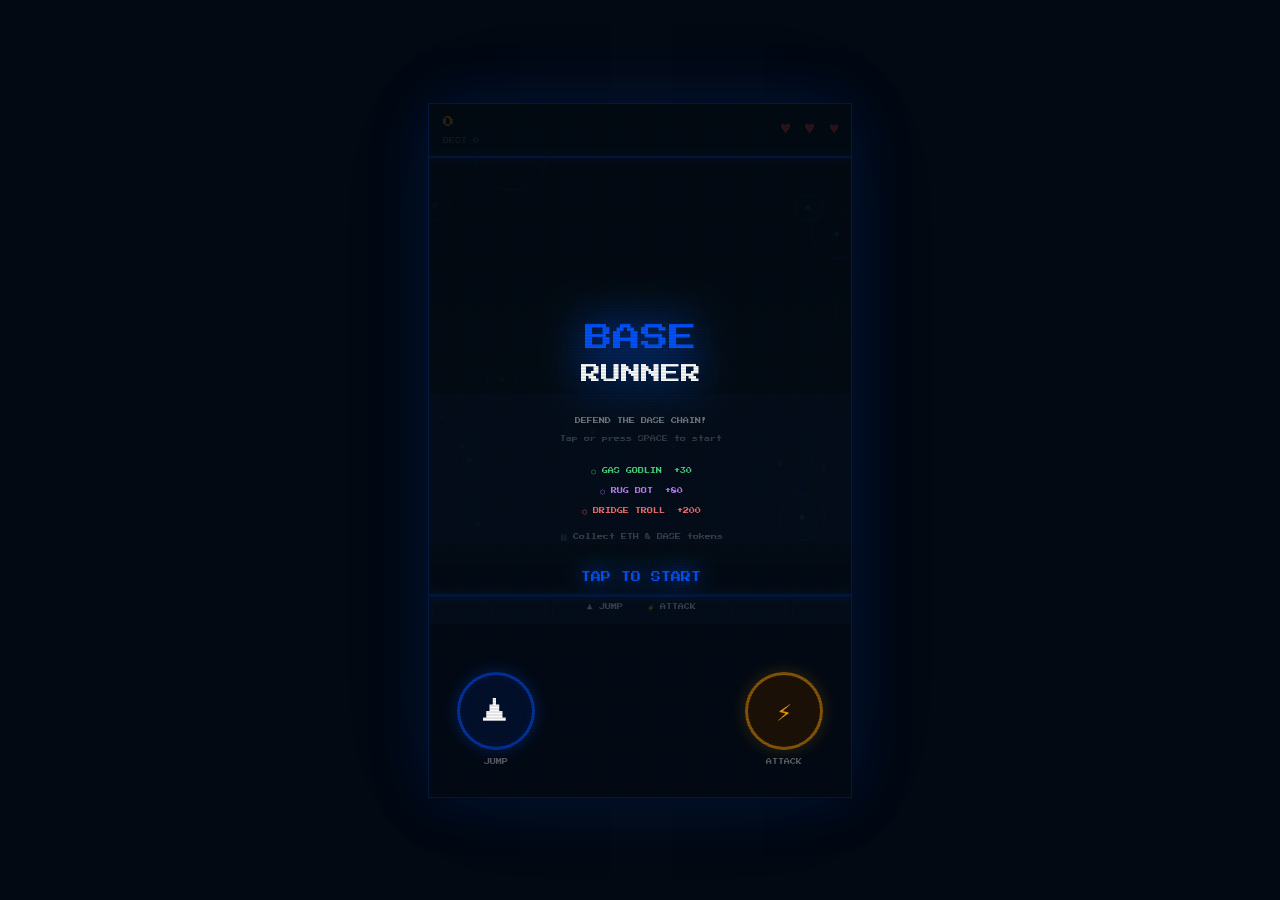
==== index.html @ 06f494fe "Add files via upload" ====
<!DOCTYPE html>
<html lang="en">
<head>
  <meta charset="UTF-8"/>
  <meta name="viewport" content="width=device-width, initial-scale=1.0, maximum-scale=1.0, user-scalable=no"/>
  <title>BASE RUNNER</title>
  <meta name="description" content="Base Chain Defender — A Farcaster Mini App game. Defeat Gas Goblins, Rug Bots and Bridge Trolls!"/>
  <meta name="fc:miniapp" content='{"version":"1","imageUrl":"https://base-runner.netlify.app/preview.png","button":{"title":"🎮 Play BASE RUNNER","action":{"type":"launch_frame","name":"BASE RUNNER","url":"https://base-runner.netlify.app","splashImageUrl":"https://base-runner.netlify.app/icon.png","splashBackgroundColor":"#030B1A"}}}' />
  <link rel="preconnect" href="https://fonts.googleapis.com"/>
  <link href="https://fonts.googleapis.com/css2?family=Press+Start+2P&display=swap" rel="stylesheet"/>
  <style>
    *,*::before,*::after{margin:0;padding:0;box-sizing:border-box}
    html,body{width:100%;height:100%;background:#020912;display:flex;align-items:center;justify-content:center;overflow:hidden;font-family:'Press Start 2P',monospace;user-select:none;-webkit-user-select:none;touch-action:none}
    #app{position:relative;width:424px;height:695px;overflow:hidden;border:1px solid #0052FF33;box-shadow:0 0 60px #0052FF22,0 0 120px #0052FF0A}
    canvas{display:block;width:424px;height:695px}
    #controls{position:absolute;bottom:0;left:0;right:0;height:155px;display:flex;align-items:center;justify-content:space-between;padding:12px 28px 28px;pointer-events:none;z-index:10}
    .ctrl-btn{pointer-events:all;width:78px;height:78px;border-radius:50%;border:3px solid rgba(0,82,255,.55);background:rgba(0,20,60,.6);backdrop-filter:blur(6px);color:#fff;font-family:'Press Start 2P',monospace;font-size:26px;cursor:pointer;display:flex;align-items:center;justify-content:center;transition:background .08s,transform .08s;-webkit-tap-highlight-color:transparent;box-shadow:0 0 16px rgba(0,82,255,.3),inset 0 0 10px rgba(0,82,255,.1);position:relative}
    .ctrl-btn:active,.ctrl-btn.pressed{background:rgba(0,82,255,.45);border-color:rgba(0,82,255,.95);transform:scale(.91);box-shadow:0 0 24px rgba(0,82,255,.65)}
    #btn-attack{border-color:rgba(245,158,11,.5);background:rgba(40,20,0,.7);color:#F59E0B;box-shadow:0 0 16px rgba(245,158,11,.2)}
    #btn-attack:active,#btn-attack.pressed{background:rgba(245,158,11,.3);border-color:rgba(245,158,11,.95);box-shadow:0 0 24px rgba(245,158,11,.55)}
    .lbl{position:absolute;bottom:-18px;left:50%;transform:translateX(-50%);font-size:6px;color:rgba(255,255,255,.35);white-space:nowrap}
    #share-btn{display:none;position:absolute;bottom:172px;left:50%;transform:translateX(-50%);padding:14px 22px;background:linear-gradient(135deg,#0052FF,#0038CC);border:2px solid #60A5FA;border-radius:8px;color:#fff;font-family:'Press Start 2P',monospace;font-size:8px;cursor:pointer;z-index:20;pointer-events:all;box-shadow:0 0 28px rgba(0,82,255,.55);white-space:nowrap}
    #share-btn:active{transform:translateX(-50%) scale(.96)}
    #add-btn{display:none;position:absolute;bottom:240px;left:50%;transform:translateX(-50%);padding:10px 18px;background:rgba(0,82,255,.12);border:1px solid rgba(0,82,255,.4);border-radius:8px;color:rgba(255,255,255,.65);font-family:'Press Start 2P',monospace;font-size:6px;cursor:pointer;z-index:20;pointer-events:all;white-space:nowrap}
    #app::after{content:"";position:absolute;top:0;left:0;width:100%;height:100%;background:linear-gradient(rgba(18,16,16,0) 50%, rgba(0,0,0,0.1) 50%), linear-gradient(90deg, rgba(255,0,0,0.03), rgba(0,255,0,0.01), rgba(0,0,255,0.03));background-size:100% 3px, 3px 100%;pointer-events:none;z-index:30}
  </style>
</head>
<body>
<div id="app">
  <canvas id="canvas" width="424" height="695"></canvas>
  <div id="controls">
    <button class="ctrl-btn" id="btn-jump">▲<span class="lbl">JUMP</span></button>
    <button class="ctrl-btn" id="btn-attack">⚡<span class="lbl">ATTACK</span></button>
  </div>
  <button id="share-btn">🟦 SHARE ON FARCASTER</button>
  <button id="add-btn">➕ ADD MINI APP</button>
</div>

<script>
'use strict';
const W=424,H=695,GY=490,GR=0.55,JV=-13.5,SI=2.8,SM=6.5,SC=0.0004,SPW=130,SPM=55;

/* ── AUDIO ── */
class SFX{constructor(){try{this.c=new(window.AudioContext||window.webkitAudioContext)}catch{this.c=null}}resume(){this.c?.state==='suspended'&&this.c.resume()}_p(f,t,d,v,s=null){if(!this.c)return;const o=this.c.createOscillator(),g=this.c.createGain();o.connect(g);g.connect(this.c.destination);o.type=t;o.frequency.value=f;if(s)o.frequency.exponentialRampToValueAtTime(s,this.c.currentTime+d);g.gain.setValueAtTime(v,this.c.currentTime);g.gain.exponentialRampToValueAtTime(0.001,this.c.currentTime+d);o.start();o.stop(this.c.currentTime+d)}jump(){this._p(180,'square',.15,.18,420)}punch(){this._p(120,'sawtooth',.08,.22,60)}hurt(){this._p(90,'square',.12,.28,45)}coin(){this._p(550,'sine',.1,.18,700)}kill(){this._p(300,'square',.12,.2,180)}start(){[261,330,392,523].forEach((f,i)=>setTimeout(()=>this._p(f,'sine',.18,.18),i*90))}over(){[200,160,120,80].forEach((f,i)=>setTimeout(()=>this._p(f,'square',.15,.25),i*100))}}

/* ── PLAYER ── */
class Player{constructor(){this.x=88;this.y=GY;this.vy=0;this.w=34;this.h=50;this.onGnd=true;this.st='run';this.atk=0;this.hrt=0;this.invincible=0;this.runCycle=0;this.runTick=0}jump(s){if(!this.onGnd)return;this.vy=JV;this.onGnd=false;this.st='jump';s.jump()}attack(s){if(this.atk>0)return;this.atk=22;this.st='attack';s.punch()}hurt(s){if(this.invincible>0)return false;this.st='hurt';this.hrt=16;this.invincible=80;this.vy=-4;s.hurt();return true}hb(){return{x:this.x,y:this.y-this.h,w:this.w,h:this.h}}pb(){if(this.st!=='attack'||this.atk<12)return null;return{x:this.x+this.w,y:this.y-this.h+8,w:48,h:this.h-16}}update(){if(!this.onGnd){this.vy+=GR;this.y+=this.vy;if(this.y>=GY){this.y=GY;this.vy=0;this.onGnd=true;if(this.st!=='attack')this.st='run'}}if(this.atk>0&&--this.atk===0&&this.st!=='hurt')this.st=this.onGnd?'run':'jump';if(this.hrt>0&&--this.hrt===0&&this.st==='hurt')this.st=this.onGnd?'run':'jump';    if (this.invincible > 0) this.invincible--;
    if (++this.runTick % 7 === 0) this.runCycle = (this.runCycle + 1) % 4;
  }
  getDust(n=4) {
    return Array.from({length:n}, ()=>({
      x: this.x + Math.random()*this.w, y: this.y,
      vx: (Math.random()-0.5)*2, vy: -Math.random()*2,
      life: 1, r: 2+Math.random()*3
    }));
  }
draw(ctx){if(this.invincible>0&&Math.floor(this.invincible/4)%2===0)return;const{x,y,w,h,st,runCycle,atk}=this,cx=x+w/2,ty=y-h;ctx.save();ctx.fillStyle='rgba(0,82,255,.22)';ctx.beginPath();ctx.ellipse(cx,y+3,18,5,0,0,Math.PI*2);ctx.fill();ctx.fillStyle='#1E3A8A';if(st==='run'){const s=Math.sin(runCycle*Math.PI/2)*9;ctx.fillRect(cx-13,y-18,11,18+s*.5);ctx.fillRect(cx+2,y-18,11,18-s*.5)}else{ctx.fillRect(cx-13,y-20,26,20)}ctx.fillStyle='#0052FF';ctx.strokeStyle='#003ACC';ctx.lineWidth=2;ctx.beginPath();ctx.roundRect(cx-16,ty+18,32,26,4);ctx.fill();ctx.stroke();ctx.fillStyle='rgba(255,255,255,.85)';ctx.font='8px serif';ctx.textAlign='center';ctx.fillText('Ⓑ',cx,ty+36);ctx.fillStyle='#FBBF24';ctx.strokeStyle='#D97706';ctx.lineWidth=2;ctx.beginPath();ctx.roundRect(cx-11,ty,22,20,4);ctx.fill();ctx.stroke();ctx.fillStyle='#1C1917';ctx.fillRect(cx-7,ty+6,4,4);ctx.fillRect(cx+3,ty+6,4,4);ctx.fillStyle='#1D4ED8';ctx.beginPath();ctx.moveTo(cx-13,ty+2);ctx.lineTo(cx+13,ty+2);ctx.lineTo(cx+13,ty+12);ctx.lineTo(cx-13,ty+12);ctx.closePath();ctx.fill();if(st==='attack'&&atk>10){const ext=(22-atk)*2.5,fx=cx+w*.4+ext;ctx.fillStyle='#FBBF24';ctx.strokeStyle='#D97706';ctx.lineWidth=2;ctx.beginPath();ctx.roundRect(fx,ty+18,18,16,4);ctx.fill();ctx.stroke();ctx.shadowColor='#60A5FA';ctx.shadowBlur=14;ctx.strokeStyle='#93C5FD';ctx.lineWidth=2;ctx.strokeRect(fx-3,ty+15,24,22);ctx.shadowBlur=0}ctx.restore()}}

/* ── ENEMY ── */
class Enemy{constructor(type,spd){this.tp=type;this.x=W+55;this.y=GY;this.w=type==='goblin'?28:type==='bot'?36:54;this.h=type==='goblin'?34:type==='bot'?46:62;this.hp=type==='troll'?4:type==='bot'?2:1;this.mhp=this.hp;this.spd=spd*(type==='goblin'?1.4:type==='troll'?.65:1);this.dead=false;this.tk=0;this.fr=0;this.fl=0;this.scd=type==='bot'?80:9999;this.shot=false}hb(){return{x:this.x,y:this.y-this.h,w:this.w,h:this.h}}hit(){this.hp--;this.fl=10;if(this.hp<=0){this.dead=true;return true}return false}update(ws){this.x-=(this.spd+ws*.3);if(++this.tk%10===0)this.fr=(this.fr+1)%4;if(this.fl>0)this.fl--;if(--this.scd<=0&&this.x<W-30){this.shot=true;this.scd=100}}draw(ctx){const{x,y,w,h,tp,fr,fl}=this,cx=x+w/2,ty=y-h;ctx.save();ctx.filter='none';ctx.fillStyle='rgba(200,0,0,.18)';ctx.beginPath();ctx.ellipse(cx,y+3,w/2,5,0,0,Math.PI*2);ctx.fill();if(fl>0)ctx.filter='brightness(4)';if(tp==='goblin')this._g(ctx,cx,ty,fr);else if(tp==='bot')this._b(ctx,cx,ty,fr);else this._t(ctx,cx,ty,fr);ctx.filter='none';if(this.mhp>1){ctx.fillStyle='#1F2937';ctx.fillRect(x,ty-10,w,5);ctx.fillStyle=this.hp/this.mhp>.5?'#22C55E':'#EF4444';ctx.fillRect(x,ty-10,w*(this.hp/this.mhp),5)}ctx.restore()}_g(ctx,cx,ty,fr){const b=Math.sin(fr*Math.PI/2)*3;ctx.fillStyle='#4ADE80';ctx.strokeStyle='#166534';ctx.lineWidth=2;ctx.beginPath();ctx.roundRect(cx-14,ty+b,28,20,[8,8,4,4]);ctx.fill();ctx.stroke();ctx.beginPath();ctx.roundRect(cx-12,ty+18+b,24,16,5);ctx.fill();ctx.stroke();ctx.fillStyle='#FEF08A';ctx.fillRect(cx-9,ty+4+b,6,7);ctx.fillRect(cx+3,ty+4+b,6,7);ctx.fillStyle='#14532D';ctx.fillRect(cx-7,ty+6+b,3,4);ctx.fillRect(cx+5,ty+6+b,3,4);ctx.fillStyle='#FDE047';ctx.font='5px "Press Start 2P"';ctx.textAlign='center';ctx.fillText('GAS',cx,ty+28+b)}_b(ctx,cx,ty,fr){const b=Math.sin(fr*Math.PI/2)*2;ctx.fillStyle='#C084FC';ctx.strokeStyle='#6B21A8';ctx.lineWidth=2;ctx.fillRect(cx-12,ty+b,24,18);ctx.strokeRect(cx-12,ty+b,24,18);ctx.fillStyle='#A855F7';ctx.strokeStyle='#6B21A8';ctx.fillRect(cx-16,ty+18+b,32,28);ctx.strokeRect(cx-16,ty+18+b,32,28);ctx.fillStyle='#EF4444';ctx.fillRect(cx-9,ty+5+b,18,6);ctx.fillStyle='#A855F7';ctx.fillRect(cx-22,ty+20+b,8,14);ctx.fillRect(cx+14,ty+20+b,8,14);ctx.strokeStyle='#D8B4FE';ctx.lineWidth=1.5;ctx.beginPath();ctx.moveTo(cx-5,ty+b);ctx.lineTo(cx-5,ty-8+b);ctx.moveTo(cx+5,ty+b);ctx.lineTo(cx+5,ty-8+b);ctx.stroke();ctx.fillStyle='#F9A8D4';ctx.font='5px "Press Start 2P"';ctx.textAlign='center';ctx.fillText('RUG',cx,ty+34+b)}_t(ctx,cx,ty,fr){const b=Math.sin(fr*Math.PI/2)*2;ctx.fillStyle='#F87171';ctx.strokeStyle='#991B1B';ctx.lineWidth=3;ctx.beginPath();ctx.roundRect(cx-20,ty+b,40,28,8);ctx.fill();ctx.stroke();ctx.fillStyle='#EF4444';ctx.strokeStyle='#991B1B';ctx.beginPath();ctx.roundRect(cx-24,ty+26+b,48,36,6);ctx.fill();ctx.stroke();ctx.fillStyle='#FEF08A';ctx.fillRect(cx-13,ty+8+b,10,9);ctx.fillRect(cx+3,ty+8+b,10,9);ctx.fillStyle='#1C1917';ctx.fillRect(cx-10,ty+10+b,6,6);ctx.fillRect(cx+5,ty+10+b,6,6);ctx.strokeStyle='#7F1D1D';ctx.lineWidth=3;ctx.beginPath();ctx.moveTo(cx-14,ty+6+b);ctx.lineTo(cx-3,ty+11+b);ctx.moveTo(cx+3,ty+11+b);ctx.lineTo(cx+14,ty+6+b);ctx.stroke();ctx.fillStyle='#EF4444';ctx.fillRect(cx-36,ty+28+b,14,22);ctx.fillRect(cx+22,ty+28+b,14,22);ctx.fillStyle='#FDE047';ctx.font='7px "Press Start 2P"';ctx.textAlign='center';ctx.fillText('BOSS',cx,ty-8)}}

/* ── PROJECTILE ── */
class Proj{constructor(x,y){this.x=x;this.y=y;this.vx=-5;this.vy=-1.5;this.dead=false}update(){this.x+=this.vx;this.vy+=.12;this.y+=this.vy;if(this.x<-20||this.y>H+20)this.dead=true}box(){return{x:this.x-7,y:this.y-7,w:14,h:14}}draw(ctx){ctx.save();ctx.shadowColor='#A855F7';ctx.shadowBlur=18;ctx.fillStyle='#A855F7';ctx.beginPath();ctx.arc(this.x,this.y,8,0,Math.PI*2);ctx.fill();ctx.fillStyle='#D8B4FE';ctx.beginPath();ctx.arc(this.x-2,this.y-2,3.5,0,Math.PI*2);ctx.fill();ctx.strokeStyle='#fff';ctx.lineWidth=1;ctx.stroke();ctx.restore()}}

/* ── TOKEN ── */
class Token{constructor(x,y,t){this.x=x;this.y=y;this.t=t;this.r=13;this.a=0;this.ph=Math.random()*Math.PI*2;this.col=false}update(ws){this.x-=ws;this.a+=.05;this.ph+=.04}box(){const d=this.dy();return{x:this.x-this.r,y:this.y-this.r+d,w:this.r*2,h:this.r*2}}dy(){return Math.sin(this.ph)*6}draw(ctx){const{x,r,t,a}=this,y=this.y+this.dy(),c=t==='eth'?'#F59E0B':'#0052FF',ic=t==='eth'?'#FDE047':'#93C5FD';ctx.save();ctx.translate(x,y);ctx.rotate(a);ctx.shadowColor=c;ctx.shadowBlur=14;ctx.fillStyle=c;ctx.beginPath();ctx.arc(0,0,r,0,Math.PI*2);ctx.fill();ctx.fillStyle=ic;ctx.beginPath();ctx.arc(0,0,r*.58,0,Math.PI*2);ctx.fill();ctx.fillStyle='#fff';ctx.font=`${r*.85}px serif`;ctx.textAlign='center';ctx.textBaseline='middle';ctx.fillText(t==='eth'?'Ξ':'Ⓑ',0,1);ctx.restore()}}

/* ── BURST PARTICLES ── */
class Burst{constructor(x,y,c,n=8){this.pts=Array.from({length:n},()=>({x,y,vx:(Math.random()-.5)*9,vy:Math.random()*-7-1,r:2+Math.random()*4,life:1,c}))}update(){this.pts.forEach(p=>{p.x+=p.vx;p.y+=p.vy;p.vy+=.3;p.life-=.045});this.pts=this.pts.filter(p=>p.life>0)}done(){return this.pts.length===0}draw(ctx){this.pts.forEach(p=>{ctx.save();ctx.globalAlpha=p.life;ctx.shadowColor=p.c;ctx.shadowBlur=8;ctx.fillStyle=p.c;ctx.beginPath();ctx.arc(p.x,p.y,p.r*p.life,0,Math.PI*2);ctx.fill();ctx.restore()})}}

/* ── SCORE POP ── */
class Pop{constructor(x,y,txt,c='#F59E0B'){this.x=x;this.y=y;this.txt=txt;this.c=c;this.life=1.2}update(){this.y-=1.2;this.life-=.025}done(){return this.life<=0}draw(ctx){ctx.save();ctx.globalAlpha=Math.min(this.life,1);ctx.fillStyle=this.c;ctx.font='9px "Press Start 2P"';ctx.textAlign='center';ctx.shadowColor=this.c;ctx.shadowBlur=10;ctx.fillText(this.txt,this.x,this.y);ctx.restore()}}

/* ── BG NODE ── */
class BgNode{constructor(init=false){this.reset(init)}reset(init=false){this.x=init?Math.random()*W:W+10;this.y=40+Math.random()*(GY-100);this.r=12+Math.random()*24;this.al=.04+Math.random()*.08;this.sp=.25+Math.random()*.9;this.ph=Math.random()*Math.PI*2}update(){this.x-=this.sp;this.ph+=.018;if(this.x<-40)this.reset()}draw(ctx){const a=this.al*(.65+.35*Math.sin(this.ph));ctx.save();ctx.strokeStyle=`rgba(0,82,255,${a*4})`;ctx.lineWidth=1;ctx.beginPath();ctx.arc(this.x,this.y,this.r,0,Math.PI*2);ctx.stroke();ctx.fillStyle=`rgba(96,165,250,${a*3})`;ctx.beginPath();ctx.arc(this.x,this.y,2.5,0,Math.PI*2);ctx.fill();ctx.restore()}}

/* ── MAIN GAME ── */
class Game{
  constructor(){
    this.cv=document.getElementById('canvas');
    this.cx=this.cv.getContext('2d');
    this.sfx=new SFX();
    this.st='menu';
    this.score=0;this.hi=+(localStorage.getItem('br_hi_score')||0);
    this.lv=3;this.co=0;this.ct=0;this.kl=0;this.fr=0;
    this.ws=SI;this.sp=0;this.spi=SPW;this.tcd=0;this.go=0;
    this.pl=null;this.en=[];this.pr=[];this.tk=[];this.bu=[];this.po=[];
    this.bg=Array.from({length:20},(_,i)=>new BgNode(i<16));
    this.px=[{c:'#040D20',y:100,h:100,s:.1,n:4},{c:'#061426',y:150,h:120,s:.2,n:3},{c:'#0A1A40',y:200,h:150,s:.3,n:2}];
    this.sdk=null;
    this._initSDK();
    this._bind();
    this._run();
  }

  async _initSDK(){
    try{const m=await import('https://esm.sh/@farcaster/miniapp-sdk@latest');this.sdk=m.sdk;await this.sdk.actions.ready()}catch{}
    document.getElementById('share-btn').onclick=()=>this._share();
    document.getElementById('add-btn').onclick=()=>this.sdk?.actions?.addMiniApp?.().catch(()=>{});
  }

  async _share(){
    const t=`🎮 BASE RUNNER — ${this.score} puan!\n⛓️ ${this.kl} düşman yendim!\nFarcaster'da oyna 👇`;
    if(this.sdk){try{await this.sdk.actions.composeCast({text:t});return}catch{}}
    window.open(`https://warpcast.com/~/compose?text=${encodeURIComponent(t)}`,'_blank');
  }

  _begin(){
    this.st='playing';this.score=0;this.lv=3;this.co=0;this.ct=0;this.kl=0;this.fr=0;
    this.ws=SI;this.sp=0;this.spi=SPW;this.tcd=0;this.go=0;
    this.en=[];this.pr=[];this.tk=[];this.bu=[];this.po=[];
    this.pl=new Player();
    document.getElementById('share-btn').style.display='none';
    document.getElementById('add-btn').style.display='none';
    this.sfx.resume();this.sfx.start();
  }

  _end(){
    this.st='gameover';
    if(this.score>this.hi){this.hi=this.score;localStorage.setItem('br_hi_score',this.hi)}
    this.sfx.over();
    setTimeout(()=>{document.getElementById('share-btn').style.display='block';document.getElementById('add-btn').style.display='block'},1100);
  }

  _bind(){
    document.addEventListener('keydown',e=>{
      if(['Space','ArrowUp','KeyW'].includes(e.code)){e.preventDefault();this._jump()}
      if(['KeyZ','KeyA','KeyX','ArrowRight'].includes(e.code)){e.preventDefault();this._atk()}
      if(e.code==='Enter')this._start();
    });
    const j=document.getElementById('btn-jump'),a=document.getElementById('btn-attack');
    const btn=(el,fn)=>{el.addEventListener('touchstart',e=>{e.preventDefault();fn();el.classList.add('pressed')},{passive:false});el.addEventListener('touchend',()=>el.classList.remove('pressed'),{passive:true});el.addEventListener('mousedown',fn)};
    btn(j,()=>this._jump());btn(a,()=>this._atk());
    this.cv.addEventListener('click',()=>this._start());
    this.cv.addEventListener('touchstart',e=>{e.preventDefault();this._start()},{passive:false});
  }
  _jump(){if(this.st==='playing')this.pl?.jump(this.sfx);else this._begin()}
  _atk(){if(this.st==='playing')this.pl?.attack(this.sfx)}
  _start(){if(this.st!=='playing')this._begin()}

  _ov(a,b){return a.x<b.x+b.w&&a.x+a.w>b.x&&a.y<b.y+b.h&&a.y+a.h>b.y}

  _update(){
    if(this.st!=='playing')return;
    ++this.fr;this.go=(this.go+this.ws)%60;
    this.ws=Math.min(SM,SI+this.fr*SC);
    this.spi=Math.max(SPM,SPW-this.fr*.035);
    if (this.fr % 60 === 0) this.score += 3;
    if (this.ct > 0 && --this.ct === 0) this.co = 0;
    
    const wasOnGnd = this.pl.onGnd;
    this.pl.update();
    if (wasOnGnd && !this.pl.onGnd) this._spD(8); // Jump dust
    if (!wasOnGnd && this.pl.onGnd) this._spD(12); // Land dust
    
    if (++this.sp >= this.spi) { this.sp = 0; this._spE(); }
    if(++this.tcd>=95){this.tcd=0;if(Math.random()<.75)this._spT()}
    this.bg.forEach(n=>n.update());
    this.en.forEach(e=>{e.update(this.ws);if(e.shot){this.pr.push(new Proj(e.x,e.y-e.h/2));e.shot=false}});
    this.en=this.en.filter(e=>!e.dead&&e.x>-80);
    this.pr.forEach(p=>p.update());this.pr=this.pr.filter(p=>!p.dead);
    this.tk.forEach(t=>t.update(this.ws));this.tk=this.tk.filter(t=>!t.col&&t.x>-30);
    this.bu.forEach(b=>b.update());this.bu=this.bu.filter(b=>!b.done());
    this.po.forEach(p=>p.update());this.po=this.po.filter(p=>!p.done());
    this._col();
  }

  _spE(){const r=Math.random(),t=this.kl>20&&r<.12?'troll':this.kl>6&&r<.38?'bot':'goblin';this.en.push(new Enemy(t,this.ws*.38+1.6))}
  _spT(){const t=Math.random()<.55?'eth':'base',y=Math.random()<.45?GY-13:GY-80-Math.random()*90;this.tk.push(new Token(W+18,y,t))}
  _spD(n){const d = this.pl.getDust(n); d.forEach(p=>this.bu.push({pts:[p],update(){p.x+=p.vx;p.y+=p.vy;p.vy+=0.1;p.life-=0.03},done(){return p.life<=0},draw(ctx){ctx.save();ctx.globalAlpha=p.life;ctx.fillStyle='rgba(255,255,255,0.4)';ctx.beginPath();ctx.arc(p.x,p.y,p.r*p.life,0,Math.PI*2);ctx.fill();ctx.restore()}}))}

  _col(){
    const{pl:p,en:e,pr:r,tk:k}=this,ph=p.hb(),pa=p.pb();
    for(const en of e){
      if(en.dead)continue;
      const eh=en.hb();
      if(pa&&this._ov(pa,eh)){
        const d=en.hit();
        this.bu.push(new Burst(en.x+en.w/2,en.y-en.h/2,d?'#F59E0B':'#60A5FA',d?14:6));
        if(d){const pts=en.tp==='troll'?200:en.tp==='bot'?80:30;this.sc+=pts;this.kl++;this.co++;this.ct=130;this.sfx.kill();this.po.push(new Pop(en.x+en.w/2,en.y-en.h,`+${pts}`,'#F59E0B'))}
        else this.sfx.punch();
      }
      if(!en.dead&&this._ov(ph,eh)&&p.hurt(this.sfx)&&--this.lv<=0)this._end();
    }
    for(const pj of r){if(pj.dead)continue;if(this._ov(ph,pj.box())){pj.dead=true;this.bu.push(new Burst(pj.x,pj.y,'#A855F7',6));if(p.hurt(this.sfx)&&--this.lv<=0)this._end()}}
    for(const t of k){if(t.col)continue;if(this._ov(ph,t.box())){t.col=true;const pts=t.t==='eth'?20:10;this.sc+=pts;this.sfx.coin();this.bu.push(new Burst(t.x,t.y,t.t==='eth'?'#F59E0B':'#60A5FA',8));this.po.push(new Pop(t.x,t.y,`+${pts}`,t.t==='eth'?'#FBBF24':'#60A5FA'))}}
  }

  _draw(){
    const ctx=this.cx;
    const bg=ctx.createLinearGradient(0,0,0,GY);bg.addColorStop(0,'#020912');bg.addColorStop(1,'#061426');
    ctx.fillStyle=bg;ctx.fillRect(0,0,W,H);
    
    // Parallax layers
    this.px.forEach(l => {
      const off = (this.fr * l.s) % (W / l.n);
      ctx.fillStyle = l.c;
      for(let i=0; i<=l.n; i++) {
        const x = i * (W/l.n) - off;
        ctx.fillRect(x, GY - l.y, (W/l.n) + 1, l.h);
        // Add some "windows" or details
        ctx.fillStyle = 'rgba(255,255,255,0.05)';
        ctx.fillRect(x + 10, GY - l.y + 20, 5, 5);
        ctx.fillRect(x + 30, GY - l.y + 50, 5, 5);
        ctx.fillStyle = l.c;
      }
    });

    ctx.fillStyle='#040D20';ctx.fillRect(0,GY,W,H-GY);

    // BG connections
    ctx.save();
    const ns=this.bg;
    for(let i=0;i<ns.length-1;i++)for(let j=i+1;j<ns.length;j++){const d=Math.hypot(ns[i].x-ns[j].x,ns[i].y-ns[j].y);if(d<110){ctx.strokeStyle=`rgba(0,82,255,${(1-d/110)*.07})`;ctx.lineWidth=1;ctx.beginPath();ctx.moveTo(ns[i].x,ns[i].y);ctx.lineTo(ns[j].x,ns[j].y);ctx.stroke()}}
    ctx.restore();
    ns.forEach(n=>n.draw(ctx));

    // Ground tiles
    ctx.save();
    const tw=60,rows=Math.ceil(W/tw)+2;
    for(let i=0;i<rows;i++){const tx=i*tw-this.go;ctx.fillStyle='#0A1A40';ctx.fillRect(tx,GY,tw,30);ctx.shadowColor='#0052FF';ctx.shadowBlur=8;ctx.fillStyle='#0052FF';ctx.fillRect(tx,GY,tw,3);ctx.shadowBlur=0;ctx.strokeStyle='rgba(0,82,255,.3)';ctx.lineWidth=1;ctx.strokeRect(tx+4,GY+6,tw-8,18)}
    ctx.restore();

    this.tk.forEach(t=>t.draw(ctx));
    this.en.forEach(e=>e.draw(ctx));
    this.pr.forEach(p=>p.draw(ctx));
    this.pl?.draw(ctx);
    this.bu.forEach(b=>b.draw(ctx));
    this.po.forEach(p=>p.draw(ctx));
    this._hud(ctx);
    if(this.st==='menu')this._menu(ctx);
    if(this.st==='gameover')this._gover(ctx);
  }

  _hud(ctx){
    ctx.fillStyle='rgba(3,11,26,.88)';ctx.fillRect(0,0,W,54);
    ctx.shadowColor='#0052FF';ctx.shadowBlur=8;ctx.fillStyle='#0052FF';ctx.fillRect(0,52,W,2);ctx.shadowBlur=0;
    ctx.fillStyle='#F59E0B';ctx.font='11px "Press Start 2P"';ctx.textAlign='left';
    const sS = 1 + Math.sin(this.fr*0.1)*0.05;
    ctx.save(); ctx.translate(14,24); ctx.scale(sS,sS); ctx.fillText(`${this.score}`,0,0); ctx.restore();
    ctx.fillStyle='rgba(255,255,255,.32)';ctx.font='6px "Press Start 2P"';ctx.fillText(`BEST ${this.hi}`,14,40);
    ctx.textAlign='right';
    for(let i=0;i<3;i++){
      const hS = i<this.lv ? 1 + Math.sin(this.fr*0.05 + i)*0.1 : 1;
      ctx.save(); ctx.translate(W-14-i*24,30); ctx.scale(hS,hS);
      ctx.fillStyle=i<this.lv?'#EF4444':'rgba(255,255,255,.15)';ctx.font='17px serif';ctx.fillText('♥',0,0);
      ctx.restore();
    }
    if(this.co>=2){ctx.fillStyle='#FBBF24';ctx.font='8px "Press Start 2P"';ctx.textAlign='center';ctx.shadowColor='#F59E0B';ctx.shadowBlur=12;ctx.fillText(`x${this.co} COMBO!`,W/2,43);ctx.shadowBlur=0}
  }

  _menu(ctx){
    ctx.fillStyle='rgba(2,9,18,.82)';ctx.fillRect(0,0,W,H);
    const cy=H/2;
    ctx.save();ctx.shadowColor='#0052FF';ctx.shadowBlur=40;
    ctx.fillStyle='#0052FF';ctx.font='28px "Press Start 2P"';ctx.textAlign='center';ctx.fillText('BASE',W/2,cy-100);
    ctx.fillStyle='#FFFFFF';ctx.font='20px "Press Start 2P"';ctx.fillText('RUNNER',W/2,cy-68);
    ctx.shadowBlur=0;ctx.restore();
    ctx.fillStyle='rgba(255,255,255,.45)';ctx.font='6px "Press Start 2P"';ctx.textAlign='center';
    ctx.fillText('DEFEND THE BASE CHAIN!',W/2,cy-28);
    ctx.fillStyle='rgba(255,255,255,.2)';ctx.fillText('Tap or press SPACE to start',W/2,cy-10);
    ctx.fillStyle='#4ADE80';ctx.fillText('⬡ GAS GOBLIN  +30',W/2,cy+22);
    ctx.fillStyle='#C084FC';ctx.fillText('⬡ RUG BOT  +80',W/2,cy+42);
    ctx.fillStyle='#F87171';ctx.fillText('⬡ BRIDGE TROLL  +200',W/2,cy+62);
    ctx.fillStyle='rgba(255,255,255,.22)';ctx.fillText('⛓️ Collect ETH & BASE tokens',W/2,cy+88);
    if(Math.floor(Date.now()/540)%2===0){ctx.fillStyle='#0052FF';ctx.font='10px "Press Start 2P"';ctx.shadowColor='#0052FF';ctx.shadowBlur=18;ctx.fillText('TAP TO START',W/2,cy+130);ctx.shadowBlur=0}
    ctx.fillStyle='rgba(255,255,255,.22)';ctx.font='6px "Press Start 2P"';ctx.fillText('▲ JUMP    ⚡ ATTACK',W/2,cy+158);
  }

  _gover(ctx){
    ctx.fillStyle='rgba(2,9,18,.86)';ctx.fillRect(0,0,W,H);
    const cy=H/2;
    ctx.shadowColor='#EF4444';ctx.shadowBlur=30;ctx.fillStyle='#EF4444';ctx.font='18px "Press Start 2P"';ctx.textAlign='center';ctx.fillText('GAME OVER',W/2,cy-120);ctx.shadowBlur=0;
    ctx.fillStyle='#F59E0B';ctx.font='12px "Press Start 2P"';ctx.fillText(`SCORE: ${this.sc}`,W/2,cy-80);
    ctx.fillStyle='rgba(255,255,255,.45)';ctx.font='8px "Press Start 2P"';ctx.fillText(`BEST: ${this.hi}`,W/2,cy-55);
    ctx.fillStyle='#60A5FA';ctx.font='7px "Press Start 2P"';ctx.fillText(`${this.kl} ENEMIES DEFEATED`,W/2,cy-30);
    if(Math.floor(Date.now()/580)%2===0){ctx.fillStyle='#fff';ctx.font='9px "Press Start 2P"';ctx.shadowColor='#fff';ctx.shadowBlur=10;ctx.fillText('TAP TO RETRY',W/2,cy+20);ctx.shadowBlur=0}
  }

  _run(){this._update();this._draw();requestAnimationFrame(()=>this._run())}
}

window.addEventListener('DOMContentLoaded',()=>new Game());
</script>
</body>
</html>
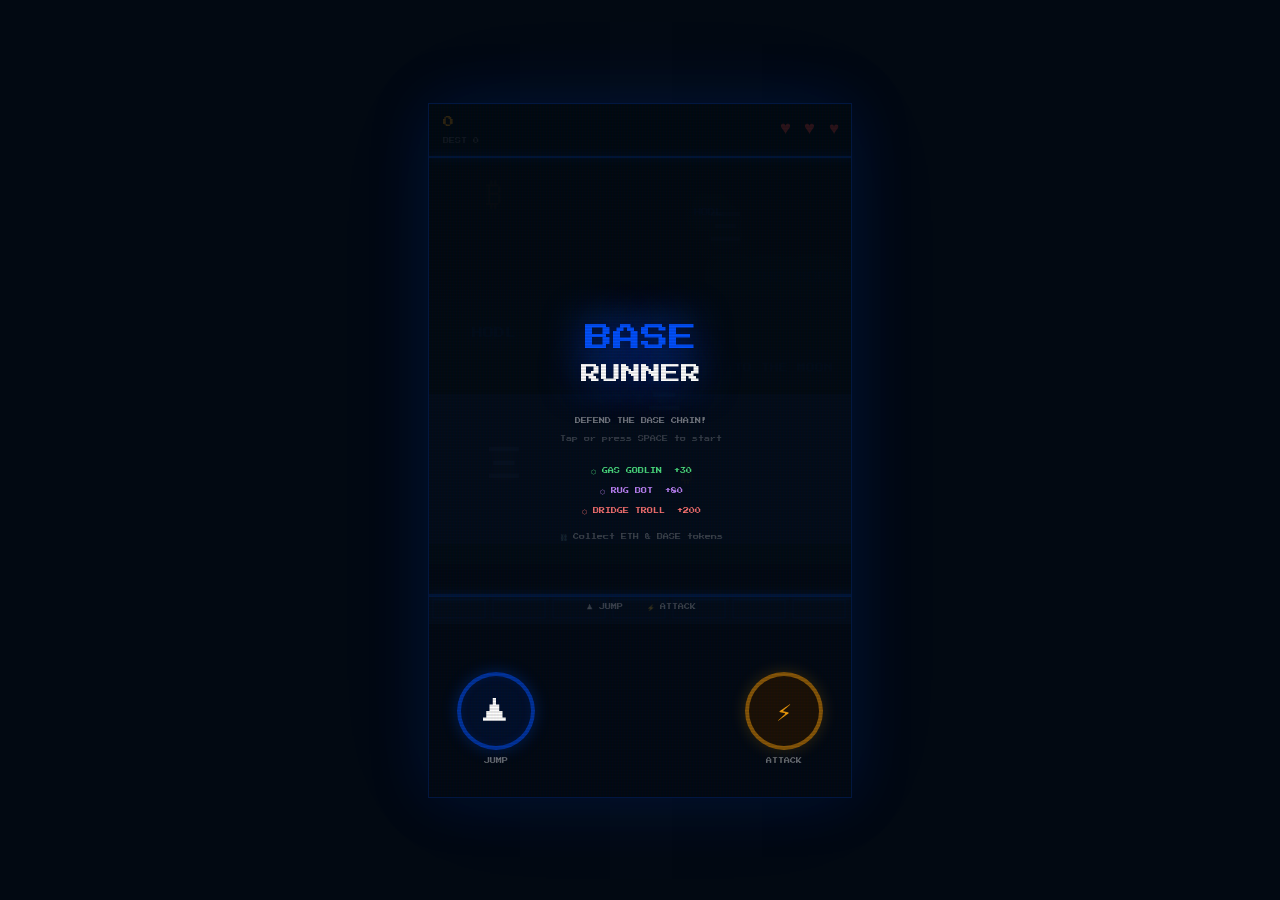
==== commit 3856bad2: "Add files via upload" ====
--- a/index.html
+++ b/index.html
@@ -3,27 +3,13 @@
 <head>
   <meta charset="UTF-8"/>
   <meta name="viewport" content="width=device-width, initial-scale=1.0, maximum-scale=1.0, user-scalable=no"/>
-  <title>BASE RUNNER</title>
-  <meta name="description" content="Base Chain Defender — A Farcaster Mini App game. Defeat Gas Goblins, Rug Bots and Bridge Trolls!"/>
+  <title>BASE RUNNER - Crypto Edition</title>
+  <meta name="description" content="Defend the Base Chain! A Farcaster brawler with ETH, BTC and Base atmosphere."/>
+  <!-- Farcaster Mini App Metadata -->
   <meta name="fc:miniapp" content='{"version":"1","imageUrl":"https://base-runner.netlify.app/preview.png","button":{"title":"🎮 Play BASE RUNNER","action":{"type":"launch_frame","name":"BASE RUNNER","url":"https://base-runner.netlify.app","splashImageUrl":"https://base-runner.netlify.app/icon.png","splashBackgroundColor":"#030B1A"}}}' />
   <link rel="preconnect" href="https://fonts.googleapis.com"/>
   <link href="https://fonts.googleapis.com/css2?family=Press+Start+2P&display=swap" rel="stylesheet"/>
-  <style>
-    *,*::before,*::after{margin:0;padding:0;box-sizing:border-box}
-    html,body{width:100%;height:100%;background:#020912;display:flex;align-items:center;justify-content:center;overflow:hidden;font-family:'Press Start 2P',monospace;user-select:none;-webkit-user-select:none;touch-action:none}
-    #app{position:relative;width:424px;height:695px;overflow:hidden;border:1px solid #0052FF33;box-shadow:0 0 60px #0052FF22,0 0 120px #0052FF0A}
-    canvas{display:block;width:424px;height:695px}
-    #controls{position:absolute;bottom:0;left:0;right:0;height:155px;display:flex;align-items:center;justify-content:space-between;padding:12px 28px 28px;pointer-events:none;z-index:10}
-    .ctrl-btn{pointer-events:all;width:78px;height:78px;border-radius:50%;border:3px solid rgba(0,82,255,.55);background:rgba(0,20,60,.6);backdrop-filter:blur(6px);color:#fff;font-family:'Press Start 2P',monospace;font-size:26px;cursor:pointer;display:flex;align-items:center;justify-content:center;transition:background .08s,transform .08s;-webkit-tap-highlight-color:transparent;box-shadow:0 0 16px rgba(0,82,255,.3),inset 0 0 10px rgba(0,82,255,.1);position:relative}
-    .ctrl-btn:active,.ctrl-btn.pressed{background:rgba(0,82,255,.45);border-color:rgba(0,82,255,.95);transform:scale(.91);box-shadow:0 0 24px rgba(0,82,255,.65)}
-    #btn-attack{border-color:rgba(245,158,11,.5);background:rgba(40,20,0,.7);color:#F59E0B;box-shadow:0 0 16px rgba(245,158,11,.2)}
-    #btn-attack:active,#btn-attack.pressed{background:rgba(245,158,11,.3);border-color:rgba(245,158,11,.95);box-shadow:0 0 24px rgba(245,158,11,.55)}
-    .lbl{position:absolute;bottom:-18px;left:50%;transform:translateX(-50%);font-size:6px;color:rgba(255,255,255,.35);white-space:nowrap}
-    #share-btn{display:none;position:absolute;bottom:172px;left:50%;transform:translateX(-50%);padding:14px 22px;background:linear-gradient(135deg,#0052FF,#0038CC);border:2px solid #60A5FA;border-radius:8px;color:#fff;font-family:'Press Start 2P',monospace;font-size:8px;cursor:pointer;z-index:20;pointer-events:all;box-shadow:0 0 28px rgba(0,82,255,.55);white-space:nowrap}
-    #share-btn:active{transform:translateX(-50%) scale(.96)}
-    #add-btn{display:none;position:absolute;bottom:240px;left:50%;transform:translateX(-50%);padding:10px 18px;background:rgba(0,82,255,.12);border:1px solid rgba(0,82,255,.4);border-radius:8px;color:rgba(255,255,255,.65);font-family:'Press Start 2P',monospace;font-size:6px;cursor:pointer;z-index:20;pointer-events:all;white-space:nowrap}
-    #app::after{content:"";position:absolute;top:0;left:0;width:100%;height:100%;background:linear-gradient(rgba(18,16,16,0) 50%, rgba(0,0,0,0.1) 50%), linear-gradient(90deg, rgba(255,0,0,0.03), rgba(0,255,0,0.01), rgba(0,0,255,0.03));background-size:100% 3px, 3px 100%;pointer-events:none;z-index:30}
-  </style>
+  <link rel="stylesheet" href="style.css">
 </head>
 <body>
 <div id="app">
@@ -35,252 +21,6 @@
   <button id="share-btn">🟦 SHARE ON FARCASTER</button>
   <button id="add-btn">➕ ADD MINI APP</button>
 </div>
-
-<script>
-'use strict';
-const W=424,H=695,GY=490,GR=0.55,JV=-13.5,SI=2.8,SM=6.5,SC=0.0004,SPW=130,SPM=55;
-
-/* ── AUDIO ── */
-class SFX{constructor(){try{this.c=new(window.AudioContext||window.webkitAudioContext)}catch{this.c=null}}resume(){this.c?.state==='suspended'&&this.c.resume()}_p(f,t,d,v,s=null){if(!this.c)return;const o=this.c.createOscillator(),g=this.c.createGain();o.connect(g);g.connect(this.c.destination);o.type=t;o.frequency.value=f;if(s)o.frequency.exponentialRampToValueAtTime(s,this.c.currentTime+d);g.gain.setValueAtTime(v,this.c.currentTime);g.gain.exponentialRampToValueAtTime(0.001,this.c.currentTime+d);o.start();o.stop(this.c.currentTime+d)}jump(){this._p(180,'square',.15,.18,420)}punch(){this._p(120,'sawtooth',.08,.22,60)}hurt(){this._p(90,'square',.12,.28,45)}coin(){this._p(550,'sine',.1,.18,700)}kill(){this._p(300,'square',.12,.2,180)}start(){[261,330,392,523].forEach((f,i)=>setTimeout(()=>this._p(f,'sine',.18,.18),i*90))}over(){[200,160,120,80].forEach((f,i)=>setTimeout(()=>this._p(f,'square',.15,.25),i*100))}}
-
-/* ── PLAYER ── */
-class Player{constructor(){this.x=88;this.y=GY;this.vy=0;this.w=34;this.h=50;this.onGnd=true;this.st='run';this.atk=0;this.hrt=0;this.invincible=0;this.runCycle=0;this.runTick=0}jump(s){if(!this.onGnd)return;this.vy=JV;this.onGnd=false;this.st='jump';s.jump()}attack(s){if(this.atk>0)return;this.atk=22;this.st='attack';s.punch()}hurt(s){if(this.invincible>0)return false;this.st='hurt';this.hrt=16;this.invincible=80;this.vy=-4;s.hurt();return true}hb(){return{x:this.x,y:this.y-this.h,w:this.w,h:this.h}}pb(){if(this.st!=='attack'||this.atk<12)return null;return{x:this.x+this.w,y:this.y-this.h+8,w:48,h:this.h-16}}update(){if(!this.onGnd){this.vy+=GR;this.y+=this.vy;if(this.y>=GY){this.y=GY;this.vy=0;this.onGnd=true;if(this.st!=='attack')this.st='run'}}if(this.atk>0&&--this.atk===0&&this.st!=='hurt')this.st=this.onGnd?'run':'jump';if(this.hrt>0&&--this.hrt===0&&this.st==='hurt')this.st=this.onGnd?'run':'jump';    if (this.invincible > 0) this.invincible--;
-    if (++this.runTick % 7 === 0) this.runCycle = (this.runCycle + 1) % 4;
-  }
-  getDust(n=4) {
-    return Array.from({length:n}, ()=>({
-      x: this.x + Math.random()*this.w, y: this.y,
-      vx: (Math.random()-0.5)*2, vy: -Math.random()*2,
-      life: 1, r: 2+Math.random()*3
-    }));
-  }
-draw(ctx){if(this.invincible>0&&Math.floor(this.invincible/4)%2===0)return;const{x,y,w,h,st,runCycle,atk}=this,cx=x+w/2,ty=y-h;ctx.save();ctx.fillStyle='rgba(0,82,255,.22)';ctx.beginPath();ctx.ellipse(cx,y+3,18,5,0,0,Math.PI*2);ctx.fill();ctx.fillStyle='#1E3A8A';if(st==='run'){const s=Math.sin(runCycle*Math.PI/2)*9;ctx.fillRect(cx-13,y-18,11,18+s*.5);ctx.fillRect(cx+2,y-18,11,18-s*.5)}else{ctx.fillRect(cx-13,y-20,26,20)}ctx.fillStyle='#0052FF';ctx.strokeStyle='#003ACC';ctx.lineWidth=2;ctx.beginPath();ctx.roundRect(cx-16,ty+18,32,26,4);ctx.fill();ctx.stroke();ctx.fillStyle='rgba(255,255,255,.85)';ctx.font='8px serif';ctx.textAlign='center';ctx.fillText('Ⓑ',cx,ty+36);ctx.fillStyle='#FBBF24';ctx.strokeStyle='#D97706';ctx.lineWidth=2;ctx.beginPath();ctx.roundRect(cx-11,ty,22,20,4);ctx.fill();ctx.stroke();ctx.fillStyle='#1C1917';ctx.fillRect(cx-7,ty+6,4,4);ctx.fillRect(cx+3,ty+6,4,4);ctx.fillStyle='#1D4ED8';ctx.beginPath();ctx.moveTo(cx-13,ty+2);ctx.lineTo(cx+13,ty+2);ctx.lineTo(cx+13,ty+12);ctx.lineTo(cx-13,ty+12);ctx.closePath();ctx.fill();if(st==='attack'&&atk>10){const ext=(22-atk)*2.5,fx=cx+w*.4+ext;ctx.fillStyle='#FBBF24';ctx.strokeStyle='#D97706';ctx.lineWidth=2;ctx.beginPath();ctx.roundRect(fx,ty+18,18,16,4);ctx.fill();ctx.stroke();ctx.shadowColor='#60A5FA';ctx.shadowBlur=14;ctx.strokeStyle='#93C5FD';ctx.lineWidth=2;ctx.strokeRect(fx-3,ty+15,24,22);ctx.shadowBlur=0}ctx.restore()}}
-
-/* ── ENEMY ── */
-class Enemy{constructor(type,spd){this.tp=type;this.x=W+55;this.y=GY;this.w=type==='goblin'?28:type==='bot'?36:54;this.h=type==='goblin'?34:type==='bot'?46:62;this.hp=type==='troll'?4:type==='bot'?2:1;this.mhp=this.hp;this.spd=spd*(type==='goblin'?1.4:type==='troll'?.65:1);this.dead=false;this.tk=0;this.fr=0;this.fl=0;this.scd=type==='bot'?80:9999;this.shot=false}hb(){return{x:this.x,y:this.y-this.h,w:this.w,h:this.h}}hit(){this.hp--;this.fl=10;if(this.hp<=0){this.dead=true;return true}return false}update(ws){this.x-=(this.spd+ws*.3);if(++this.tk%10===0)this.fr=(this.fr+1)%4;if(this.fl>0)this.fl--;if(--this.scd<=0&&this.x<W-30){this.shot=true;this.scd=100}}draw(ctx){const{x,y,w,h,tp,fr,fl}=this,cx=x+w/2,ty=y-h;ctx.save();ctx.filter='none';ctx.fillStyle='rgba(200,0,0,.18)';ctx.beginPath();ctx.ellipse(cx,y+3,w/2,5,0,0,Math.PI*2);ctx.fill();if(fl>0)ctx.filter='brightness(4)';if(tp==='goblin')this._g(ctx,cx,ty,fr);else if(tp==='bot')this._b(ctx,cx,ty,fr);else this._t(ctx,cx,ty,fr);ctx.filter='none';if(this.mhp>1){ctx.fillStyle='#1F2937';ctx.fillRect(x,ty-10,w,5);ctx.fillStyle=this.hp/this.mhp>.5?'#22C55E':'#EF4444';ctx.fillRect(x,ty-10,w*(this.hp/this.mhp),5)}ctx.restore()}_g(ctx,cx,ty,fr){const b=Math.sin(fr*Math.PI/2)*3;ctx.fillStyle='#4ADE80';ctx.strokeStyle='#166534';ctx.lineWidth=2;ctx.beginPath();ctx.roundRect(cx-14,ty+b,28,20,[8,8,4,4]);ctx.fill();ctx.stroke();ctx.beginPath();ctx.roundRect(cx-12,ty+18+b,24,16,5);ctx.fill();ctx.stroke();ctx.fillStyle='#FEF08A';ctx.fillRect(cx-9,ty+4+b,6,7);ctx.fillRect(cx+3,ty+4+b,6,7);ctx.fillStyle='#14532D';ctx.fillRect(cx-7,ty+6+b,3,4);ctx.fillRect(cx+5,ty+6+b,3,4);ctx.fillStyle='#FDE047';ctx.font='5px "Press Start 2P"';ctx.textAlign='center';ctx.fillText('GAS',cx,ty+28+b)}_b(ctx,cx,ty,fr){const b=Math.sin(fr*Math.PI/2)*2;ctx.fillStyle='#C084FC';ctx.strokeStyle='#6B21A8';ctx.lineWidth=2;ctx.fillRect(cx-12,ty+b,24,18);ctx.strokeRect(cx-12,ty+b,24,18);ctx.fillStyle='#A855F7';ctx.strokeStyle='#6B21A8';ctx.fillRect(cx-16,ty+18+b,32,28);ctx.strokeRect(cx-16,ty+18+b,32,28);ctx.fillStyle='#EF4444';ctx.fillRect(cx-9,ty+5+b,18,6);ctx.fillStyle='#A855F7';ctx.fillRect(cx-22,ty+20+b,8,14);ctx.fillRect(cx+14,ty+20+b,8,14);ctx.strokeStyle='#D8B4FE';ctx.lineWidth=1.5;ctx.beginPath();ctx.moveTo(cx-5,ty+b);ctx.lineTo(cx-5,ty-8+b);ctx.moveTo(cx+5,ty+b);ctx.lineTo(cx+5,ty-8+b);ctx.stroke();ctx.fillStyle='#F9A8D4';ctx.font='5px "Press Start 2P"';ctx.textAlign='center';ctx.fillText('RUG',cx,ty+34+b)}_t(ctx,cx,ty,fr){const b=Math.sin(fr*Math.PI/2)*2;ctx.fillStyle='#F87171';ctx.strokeStyle='#991B1B';ctx.lineWidth=3;ctx.beginPath();ctx.roundRect(cx-20,ty+b,40,28,8);ctx.fill();ctx.stroke();ctx.fillStyle='#EF4444';ctx.strokeStyle='#991B1B';ctx.beginPath();ctx.roundRect(cx-24,ty+26+b,48,36,6);ctx.fill();ctx.stroke();ctx.fillStyle='#FEF08A';ctx.fillRect(cx-13,ty+8+b,10,9);ctx.fillRect(cx+3,ty+8+b,10,9);ctx.fillStyle='#1C1917';ctx.fillRect(cx-10,ty+10+b,6,6);ctx.fillRect(cx+5,ty+10+b,6,6);ctx.strokeStyle='#7F1D1D';ctx.lineWidth=3;ctx.beginPath();ctx.moveTo(cx-14,ty+6+b);ctx.lineTo(cx-3,ty+11+b);ctx.moveTo(cx+3,ty+11+b);ctx.lineTo(cx+14,ty+6+b);ctx.stroke();ctx.fillStyle='#EF4444';ctx.fillRect(cx-36,ty+28+b,14,22);ctx.fillRect(cx+22,ty+28+b,14,22);ctx.fillStyle='#FDE047';ctx.font='7px "Press Start 2P"';ctx.textAlign='center';ctx.fillText('BOSS',cx,ty-8)}}
-
-/* ── PROJECTILE ── */
-class Proj{constructor(x,y){this.x=x;this.y=y;this.vx=-5;this.vy=-1.5;this.dead=false}update(){this.x+=this.vx;this.vy+=.12;this.y+=this.vy;if(this.x<-20||this.y>H+20)this.dead=true}box(){return{x:this.x-7,y:this.y-7,w:14,h:14}}draw(ctx){ctx.save();ctx.shadowColor='#A855F7';ctx.shadowBlur=18;ctx.fillStyle='#A855F7';ctx.beginPath();ctx.arc(this.x,this.y,8,0,Math.PI*2);ctx.fill();ctx.fillStyle='#D8B4FE';ctx.beginPath();ctx.arc(this.x-2,this.y-2,3.5,0,Math.PI*2);ctx.fill();ctx.strokeStyle='#fff';ctx.lineWidth=1;ctx.stroke();ctx.restore()}}
-
-/* ── TOKEN ── */
-class Token{constructor(x,y,t){this.x=x;this.y=y;this.t=t;this.r=13;this.a=0;this.ph=Math.random()*Math.PI*2;this.col=false}update(ws){this.x-=ws;this.a+=.05;this.ph+=.04}box(){const d=this.dy();return{x:this.x-this.r,y:this.y-this.r+d,w:this.r*2,h:this.r*2}}dy(){return Math.sin(this.ph)*6}draw(ctx){const{x,r,t,a}=this,y=this.y+this.dy(),c=t==='eth'?'#F59E0B':'#0052FF',ic=t==='eth'?'#FDE047':'#93C5FD';ctx.save();ctx.translate(x,y);ctx.rotate(a);ctx.shadowColor=c;ctx.shadowBlur=14;ctx.fillStyle=c;ctx.beginPath();ctx.arc(0,0,r,0,Math.PI*2);ctx.fill();ctx.fillStyle=ic;ctx.beginPath();ctx.arc(0,0,r*.58,0,Math.PI*2);ctx.fill();ctx.fillStyle='#fff';ctx.font=`${r*.85}px serif`;ctx.textAlign='center';ctx.textBaseline='middle';ctx.fillText(t==='eth'?'Ξ':'Ⓑ',0,1);ctx.restore()}}
-
-/* ── BURST PARTICLES ── */
-class Burst{constructor(x,y,c,n=8){this.pts=Array.from({length:n},()=>({x,y,vx:(Math.random()-.5)*9,vy:Math.random()*-7-1,r:2+Math.random()*4,life:1,c}))}update(){this.pts.forEach(p=>{p.x+=p.vx;p.y+=p.vy;p.vy+=.3;p.life-=.045});this.pts=this.pts.filter(p=>p.life>0)}done(){return this.pts.length===0}draw(ctx){this.pts.forEach(p=>{ctx.save();ctx.globalAlpha=p.life;ctx.shadowColor=p.c;ctx.shadowBlur=8;ctx.fillStyle=p.c;ctx.beginPath();ctx.arc(p.x,p.y,p.r*p.life,0,Math.PI*2);ctx.fill();ctx.restore()})}}
-
-/* ── SCORE POP ── */
-class Pop{constructor(x,y,txt,c='#F59E0B'){this.x=x;this.y=y;this.txt=txt;this.c=c;this.life=1.2}update(){this.y-=1.2;this.life-=.025}done(){return this.life<=0}draw(ctx){ctx.save();ctx.globalAlpha=Math.min(this.life,1);ctx.fillStyle=this.c;ctx.font='9px "Press Start 2P"';ctx.textAlign='center';ctx.shadowColor=this.c;ctx.shadowBlur=10;ctx.fillText(this.txt,this.x,this.y);ctx.restore()}}
-
-/* ── BG NODE ── */
-class BgNode{constructor(init=false){this.reset(init)}reset(init=false){this.x=init?Math.random()*W:W+10;this.y=40+Math.random()*(GY-100);this.r=12+Math.random()*24;this.al=.04+Math.random()*.08;this.sp=.25+Math.random()*.9;this.ph=Math.random()*Math.PI*2}update(){this.x-=this.sp;this.ph+=.018;if(this.x<-40)this.reset()}draw(ctx){const a=this.al*(.65+.35*Math.sin(this.ph));ctx.save();ctx.strokeStyle=`rgba(0,82,255,${a*4})`;ctx.lineWidth=1;ctx.beginPath();ctx.arc(this.x,this.y,this.r,0,Math.PI*2);ctx.stroke();ctx.fillStyle=`rgba(96,165,250,${a*3})`;ctx.beginPath();ctx.arc(this.x,this.y,2.5,0,Math.PI*2);ctx.fill();ctx.restore()}}
-
-/* ── MAIN GAME ── */
-class Game{
-  constructor(){
-    this.cv=document.getElementById('canvas');
-    this.cx=this.cv.getContext('2d');
-    this.sfx=new SFX();
-    this.st='menu';
-    this.score=0;this.hi=+(localStorage.getItem('br_hi_score')||0);
-    this.lv=3;this.co=0;this.ct=0;this.kl=0;this.fr=0;
-    this.ws=SI;this.sp=0;this.spi=SPW;this.tcd=0;this.go=0;
-    this.pl=null;this.en=[];this.pr=[];this.tk=[];this.bu=[];this.po=[];
-    this.bg=Array.from({length:20},(_,i)=>new BgNode(i<16));
-    this.px=[{c:'#040D20',y:100,h:100,s:.1,n:4},{c:'#061426',y:150,h:120,s:.2,n:3},{c:'#0A1A40',y:200,h:150,s:.3,n:2}];
-    this.sdk=null;
-    this._initSDK();
-    this._bind();
-    this._run();
-  }
-
-  async _initSDK(){
-    try{const m=await import('https://esm.sh/@farcaster/miniapp-sdk@latest');this.sdk=m.sdk;await this.sdk.actions.ready()}catch{}
-    document.getElementById('share-btn').onclick=()=>this._share();
-    document.getElementById('add-btn').onclick=()=>this.sdk?.actions?.addMiniApp?.().catch(()=>{});
-  }
-
-  async _share(){
-    const t=`🎮 BASE RUNNER — ${this.score} puan!\n⛓️ ${this.kl} düşman yendim!\nFarcaster'da oyna 👇`;
-    if(this.sdk){try{await this.sdk.actions.composeCast({text:t});return}catch{}}
-    window.open(`https://warpcast.com/~/compose?text=${encodeURIComponent(t)}`,'_blank');
-  }
-
-  _begin(){
-    this.st='playing';this.score=0;this.lv=3;this.co=0;this.ct=0;this.kl=0;this.fr=0;
-    this.ws=SI;this.sp=0;this.spi=SPW;this.tcd=0;this.go=0;
-    this.en=[];this.pr=[];this.tk=[];this.bu=[];this.po=[];
-    this.pl=new Player();
-    document.getElementById('share-btn').style.display='none';
-    document.getElementById('add-btn').style.display='none';
-    this.sfx.resume();this.sfx.start();
-  }
-
-  _end(){
-    this.st='gameover';
-    if(this.score>this.hi){this.hi=this.score;localStorage.setItem('br_hi_score',this.hi)}
-    this.sfx.over();
-    setTimeout(()=>{document.getElementById('share-btn').style.display='block';document.getElementById('add-btn').style.display='block'},1100);
-  }
-
-  _bind(){
-    document.addEventListener('keydown',e=>{
-      if(['Space','ArrowUp','KeyW'].includes(e.code)){e.preventDefault();this._jump()}
-      if(['KeyZ','KeyA','KeyX','ArrowRight'].includes(e.code)){e.preventDefault();this._atk()}
-      if(e.code==='Enter')this._start();
-    });
-    const j=document.getElementById('btn-jump'),a=document.getElementById('btn-attack');
-    const btn=(el,fn)=>{el.addEventListener('touchstart',e=>{e.preventDefault();fn();el.classList.add('pressed')},{passive:false});el.addEventListener('touchend',()=>el.classList.remove('pressed'),{passive:true});el.addEventListener('mousedown',fn)};
-    btn(j,()=>this._jump());btn(a,()=>this._atk());
-    this.cv.addEventListener('click',()=>this._start());
-    this.cv.addEventListener('touchstart',e=>{e.preventDefault();this._start()},{passive:false});
-  }
-  _jump(){if(this.st==='playing')this.pl?.jump(this.sfx);else this._begin()}
-  _atk(){if(this.st==='playing')this.pl?.attack(this.sfx)}
-  _start(){if(this.st!=='playing')this._begin()}
-
-  _ov(a,b){return a.x<b.x+b.w&&a.x+a.w>b.x&&a.y<b.y+b.h&&a.y+a.h>b.y}
-
-  _update(){
-    if(this.st!=='playing')return;
-    ++this.fr;this.go=(this.go+this.ws)%60;
-    this.ws=Math.min(SM,SI+this.fr*SC);
-    this.spi=Math.max(SPM,SPW-this.fr*.035);
-    if (this.fr % 60 === 0) this.score += 3;
-    if (this.ct > 0 && --this.ct === 0) this.co = 0;
-    
-    const wasOnGnd = this.pl.onGnd;
-    this.pl.update();
-    if (wasOnGnd && !this.pl.onGnd) this._spD(8); // Jump dust
-    if (!wasOnGnd && this.pl.onGnd) this._spD(12); // Land dust
-    
-    if (++this.sp >= this.spi) { this.sp = 0; this._spE(); }
-    if(++this.tcd>=95){this.tcd=0;if(Math.random()<.75)this._spT()}
-    this.bg.forEach(n=>n.update());
-    this.en.forEach(e=>{e.update(this.ws);if(e.shot){this.pr.push(new Proj(e.x,e.y-e.h/2));e.shot=false}});
-    this.en=this.en.filter(e=>!e.dead&&e.x>-80);
-    this.pr.forEach(p=>p.update());this.pr=this.pr.filter(p=>!p.dead);
-    this.tk.forEach(t=>t.update(this.ws));this.tk=this.tk.filter(t=>!t.col&&t.x>-30);
-    this.bu.forEach(b=>b.update());this.bu=this.bu.filter(b=>!b.done());
-    this.po.forEach(p=>p.update());this.po=this.po.filter(p=>!p.done());
-    this._col();
-  }
-
-  _spE(){const r=Math.random(),t=this.kl>20&&r<.12?'troll':this.kl>6&&r<.38?'bot':'goblin';this.en.push(new Enemy(t,this.ws*.38+1.6))}
-  _spT(){const t=Math.random()<.55?'eth':'base',y=Math.random()<.45?GY-13:GY-80-Math.random()*90;this.tk.push(new Token(W+18,y,t))}
-  _spD(n){const d = this.pl.getDust(n); d.forEach(p=>this.bu.push({pts:[p],update(){p.x+=p.vx;p.y+=p.vy;p.vy+=0.1;p.life-=0.03},done(){return p.life<=0},draw(ctx){ctx.save();ctx.globalAlpha=p.life;ctx.fillStyle='rgba(255,255,255,0.4)';ctx.beginPath();ctx.arc(p.x,p.y,p.r*p.life,0,Math.PI*2);ctx.fill();ctx.restore()}}))}
-
-  _col(){
-    const{pl:p,en:e,pr:r,tk:k}=this,ph=p.hb(),pa=p.pb();
-    for(const en of e){
-      if(en.dead)continue;
-      const eh=en.hb();
-      if(pa&&this._ov(pa,eh)){
-        const d=en.hit();
-        this.bu.push(new Burst(en.x+en.w/2,en.y-en.h/2,d?'#F59E0B':'#60A5FA',d?14:6));
-        if(d){const pts=en.tp==='troll'?200:en.tp==='bot'?80:30;this.sc+=pts;this.kl++;this.co++;this.ct=130;this.sfx.kill();this.po.push(new Pop(en.x+en.w/2,en.y-en.h,`+${pts}`,'#F59E0B'))}
-        else this.sfx.punch();
-      }
-      if(!en.dead&&this._ov(ph,eh)&&p.hurt(this.sfx)&&--this.lv<=0)this._end();
-    }
-    for(const pj of r){if(pj.dead)continue;if(this._ov(ph,pj.box())){pj.dead=true;this.bu.push(new Burst(pj.x,pj.y,'#A855F7',6));if(p.hurt(this.sfx)&&--this.lv<=0)this._end()}}
-    for(const t of k){if(t.col)continue;if(this._ov(ph,t.box())){t.col=true;const pts=t.t==='eth'?20:10;this.sc+=pts;this.sfx.coin();this.bu.push(new Burst(t.x,t.y,t.t==='eth'?'#F59E0B':'#60A5FA',8));this.po.push(new Pop(t.x,t.y,`+${pts}`,t.t==='eth'?'#FBBF24':'#60A5FA'))}}
-  }
-
-  _draw(){
-    const ctx=this.cx;
-    const bg=ctx.createLinearGradient(0,0,0,GY);bg.addColorStop(0,'#020912');bg.addColorStop(1,'#061426');
-    ctx.fillStyle=bg;ctx.fillRect(0,0,W,H);
-    
-    // Parallax layers
-    this.px.forEach(l => {
-      const off = (this.fr * l.s) % (W / l.n);
-      ctx.fillStyle = l.c;
-      for(let i=0; i<=l.n; i++) {
-        const x = i * (W/l.n) - off;
-        ctx.fillRect(x, GY - l.y, (W/l.n) + 1, l.h);
-        // Add some "windows" or details
-        ctx.fillStyle = 'rgba(255,255,255,0.05)';
-        ctx.fillRect(x + 10, GY - l.y + 20, 5, 5);
-        ctx.fillRect(x + 30, GY - l.y + 50, 5, 5);
-        ctx.fillStyle = l.c;
-      }
-    });
-
-    ctx.fillStyle='#040D20';ctx.fillRect(0,GY,W,H-GY);
-
-    // BG connections
-    ctx.save();
-    const ns=this.bg;
-    for(let i=0;i<ns.length-1;i++)for(let j=i+1;j<ns.length;j++){const d=Math.hypot(ns[i].x-ns[j].x,ns[i].y-ns[j].y);if(d<110){ctx.strokeStyle=`rgba(0,82,255,${(1-d/110)*.07})`;ctx.lineWidth=1;ctx.beginPath();ctx.moveTo(ns[i].x,ns[i].y);ctx.lineTo(ns[j].x,ns[j].y);ctx.stroke()}}
-    ctx.restore();
-    ns.forEach(n=>n.draw(ctx));
-
-    // Ground tiles
-    ctx.save();
-    const tw=60,rows=Math.ceil(W/tw)+2;
-    for(let i=0;i<rows;i++){const tx=i*tw-this.go;ctx.fillStyle='#0A1A40';ctx.fillRect(tx,GY,tw,30);ctx.shadowColor='#0052FF';ctx.shadowBlur=8;ctx.fillStyle='#0052FF';ctx.fillRect(tx,GY,tw,3);ctx.shadowBlur=0;ctx.strokeStyle='rgba(0,82,255,.3)';ctx.lineWidth=1;ctx.strokeRect(tx+4,GY+6,tw-8,18)}
-    ctx.restore();
-
-    this.tk.forEach(t=>t.draw(ctx));
-    this.en.forEach(e=>e.draw(ctx));
-    this.pr.forEach(p=>p.draw(ctx));
-    this.pl?.draw(ctx);
-    this.bu.forEach(b=>b.draw(ctx));
-    this.po.forEach(p=>p.draw(ctx));
-    this._hud(ctx);
-    if(this.st==='menu')this._menu(ctx);
-    if(this.st==='gameover')this._gover(ctx);
-  }
-
-  _hud(ctx){
-    ctx.fillStyle='rgba(3,11,26,.88)';ctx.fillRect(0,0,W,54);
-    ctx.shadowColor='#0052FF';ctx.shadowBlur=8;ctx.fillStyle='#0052FF';ctx.fillRect(0,52,W,2);ctx.shadowBlur=0;
-    ctx.fillStyle='#F59E0B';ctx.font='11px "Press Start 2P"';ctx.textAlign='left';
-    const sS = 1 + Math.sin(this.fr*0.1)*0.05;
-    ctx.save(); ctx.translate(14,24); ctx.scale(sS,sS); ctx.fillText(`${this.score}`,0,0); ctx.restore();
-    ctx.fillStyle='rgba(255,255,255,.32)';ctx.font='6px "Press Start 2P"';ctx.fillText(`BEST ${this.hi}`,14,40);
-    ctx.textAlign='right';
-    for(let i=0;i<3;i++){
-      const hS = i<this.lv ? 1 + Math.sin(this.fr*0.05 + i)*0.1 : 1;
-      ctx.save(); ctx.translate(W-14-i*24,30); ctx.scale(hS,hS);
-      ctx.fillStyle=i<this.lv?'#EF4444':'rgba(255,255,255,.15)';ctx.font='17px serif';ctx.fillText('♥',0,0);
-      ctx.restore();
-    }
-    if(this.co>=2){ctx.fillStyle='#FBBF24';ctx.font='8px "Press Start 2P"';ctx.textAlign='center';ctx.shadowColor='#F59E0B';ctx.shadowBlur=12;ctx.fillText(`x${this.co} COMBO!`,W/2,43);ctx.shadowBlur=0}
-  }
-
-  _menu(ctx){
-    ctx.fillStyle='rgba(2,9,18,.82)';ctx.fillRect(0,0,W,H);
-    const cy=H/2;
-    ctx.save();ctx.shadowColor='#0052FF';ctx.shadowBlur=40;
-    ctx.fillStyle='#0052FF';ctx.font='28px "Press Start 2P"';ctx.textAlign='center';ctx.fillText('BASE',W/2,cy-100);
-    ctx.fillStyle='#FFFFFF';ctx.font='20px "Press Start 2P"';ctx.fillText('RUNNER',W/2,cy-68);
-    ctx.shadowBlur=0;ctx.restore();
-    ctx.fillStyle='rgba(255,255,255,.45)';ctx.font='6px "Press Start 2P"';ctx.textAlign='center';
-    ctx.fillText('DEFEND THE BASE CHAIN!',W/2,cy-28);
-    ctx.fillStyle='rgba(255,255,255,.2)';ctx.fillText('Tap or press SPACE to start',W/2,cy-10);
-    ctx.fillStyle='#4ADE80';ctx.fillText('⬡ GAS GOBLIN  +30',W/2,cy+22);
-    ctx.fillStyle='#C084FC';ctx.fillText('⬡ RUG BOT  +80',W/2,cy+42);
-    ctx.fillStyle='#F87171';ctx.fillText('⬡ BRIDGE TROLL  +200',W/2,cy+62);
-    ctx.fillStyle='rgba(255,255,255,.22)';ctx.fillText('⛓️ Collect ETH & BASE tokens',W/2,cy+88);
-    if(Math.floor(Date.now()/540)%2===0){ctx.fillStyle='#0052FF';ctx.font='10px "Press Start 2P"';ctx.shadowColor='#0052FF';ctx.shadowBlur=18;ctx.fillText('TAP TO START',W/2,cy+130);ctx.shadowBlur=0}
-    ctx.fillStyle='rgba(255,255,255,.22)';ctx.font='6px "Press Start 2P"';ctx.fillText('▲ JUMP    ⚡ ATTACK',W/2,cy+158);
-  }
-
-  _gover(ctx){
-    ctx.fillStyle='rgba(2,9,18,.86)';ctx.fillRect(0,0,W,H);
-    const cy=H/2;
-    ctx.shadowColor='#EF4444';ctx.shadowBlur=30;ctx.fillStyle='#EF4444';ctx.font='18px "Press Start 2P"';ctx.textAlign='center';ctx.fillText('GAME OVER',W/2,cy-120);ctx.shadowBlur=0;
-    ctx.fillStyle='#F59E0B';ctx.font='12px "Press Start 2P"';ctx.fillText(`SCORE: ${this.sc}`,W/2,cy-80);
-    ctx.fillStyle='rgba(255,255,255,.45)';ctx.font='8px "Press Start 2P"';ctx.fillText(`BEST: ${this.hi}`,W/2,cy-55);
-    ctx.fillStyle='#60A5FA';ctx.font='7px "Press Start 2P"';ctx.fillText(`${this.kl} ENEMIES DEFEATED`,W/2,cy-30);
-    if(Math.floor(Date.now()/580)%2===0){ctx.fillStyle='#fff';ctx.font='9px "Press Start 2P"';ctx.shadowColor='#fff';ctx.shadowBlur=10;ctx.fillText('TAP TO RETRY',W/2,cy+20);ctx.shadowBlur=0}
-  }
-
-  _run(){this._update();this._draw();requestAnimationFrame(()=>this._run())}
-}
-
-window.addEventListener('DOMContentLoaded',()=>new Game());
-</script>
+<script src="game.js"></script>
 </body>
 </html>
--- a/style.css
+++ b/style.css
@@ -0,0 +1,15 @@
+/* style.css */
+*,*::before,*::after{margin:0;padding:0;box-sizing:border-box}
+html,body{width:100%;height:100%;background:#020912;display:flex;align-items:center;justify-content:center;overflow:hidden;font-family:'Press Start 2P',monospace;user-select:none;-webkit-user-select:none;touch-action:none}
+#app{position:relative;width:424px;height:695px;overflow:hidden;border:1px solid #0052FF33;box-shadow:0 0 60px #0052FF22,0 0 120px #0052FF0A}
+canvas{display:block;width:424px;height:695px}
+#controls{position:absolute;bottom:0;left:0;right:0;height:155px;display:flex;align-items:center;justify-content:space-between;padding:12px 28px 28px;pointer-events:none;z-index:10}
+.ctrl-btn{pointer-events:all;width:78px;height:78px;border-radius:50%;border:4px solid rgba(0,82,255,.55);background:rgba(0,20,60,.6);backdrop-filter:blur(10px);color:#fff;font-family:'Press Start 2P',monospace;font-size:26px;cursor:pointer;display:flex;align-items:center;justify-content:center;transition:background .08s,transform .08s;box-shadow:0 0 16px rgba(0,82,255,.3),inset 0 0 10px rgba(0,82,255,.1);position:relative}
+.ctrl-btn:active,.ctrl-btn.pressed{background:rgba(0,82,255,.45);border-color:rgba(0,82,255,.95);transform:scale(.91);box-shadow:0 0 24px rgba(0,82,255,.65)}
+#btn-attack{border-color:rgba(245,158,11,.5);background:rgba(40,20,0,.7);color:#F59E0B;box-shadow:0 0 16px rgba(245,158,11,.2)}
+#btn-attack:active,#btn-attack.pressed{background:rgba(245,158,11,.3);border-color:rgba(245,158,11,.95);box-shadow:0 0 24px rgba(245,158,11,.55)}
+.lbl{position:absolute;bottom:-18px;left:50%;transform:translateX(-50%);font-size:6px;color:rgba(255,255,255,.4);white-space:nowrap}
+#share-btn{display:none;position:absolute;bottom:172px;left:50%;transform:translateX(-50%);padding:14px 22px;background:linear-gradient(135deg,#0052FF,#0038CC);border:2px solid #60A5FA;border-radius:8px;color:#fff;font-family:'Press Start 2P',monospace;font-size:8px;cursor:pointer;z-index:20;box-shadow:0 0 28px rgba(0,82,255,.55);white-space:nowrap}
+#share-btn:active{transform:translateX(-50%) scale(.96)}
+#add-btn{display:none;position:absolute;bottom:240px;left:50%;transform:translateX(-50%);padding:10px 18px;background:rgba(0,82,255,.12);border:1px solid rgba(0,82,255,.4);border-radius:8px;color:rgba(255,255,255,.65);font-family:'Press Start 2P',monospace;font-size:6px;cursor:pointer;z-index:20;white-space:nowrap}
+#app::after{content:"";position:absolute;top:0;left:0;width:100%;height:100%;background:linear-gradient(rgba(18,16,16,0) 50%, rgba(0,0,0,0.1) 50%), linear-gradient(90deg, rgba(255,0,0,0.03), rgba(0,255,0,0.01), rgba(0,0,255,0.03));background-size:100% 3px, 3px 100%;pointer-events:none;z-index:30}
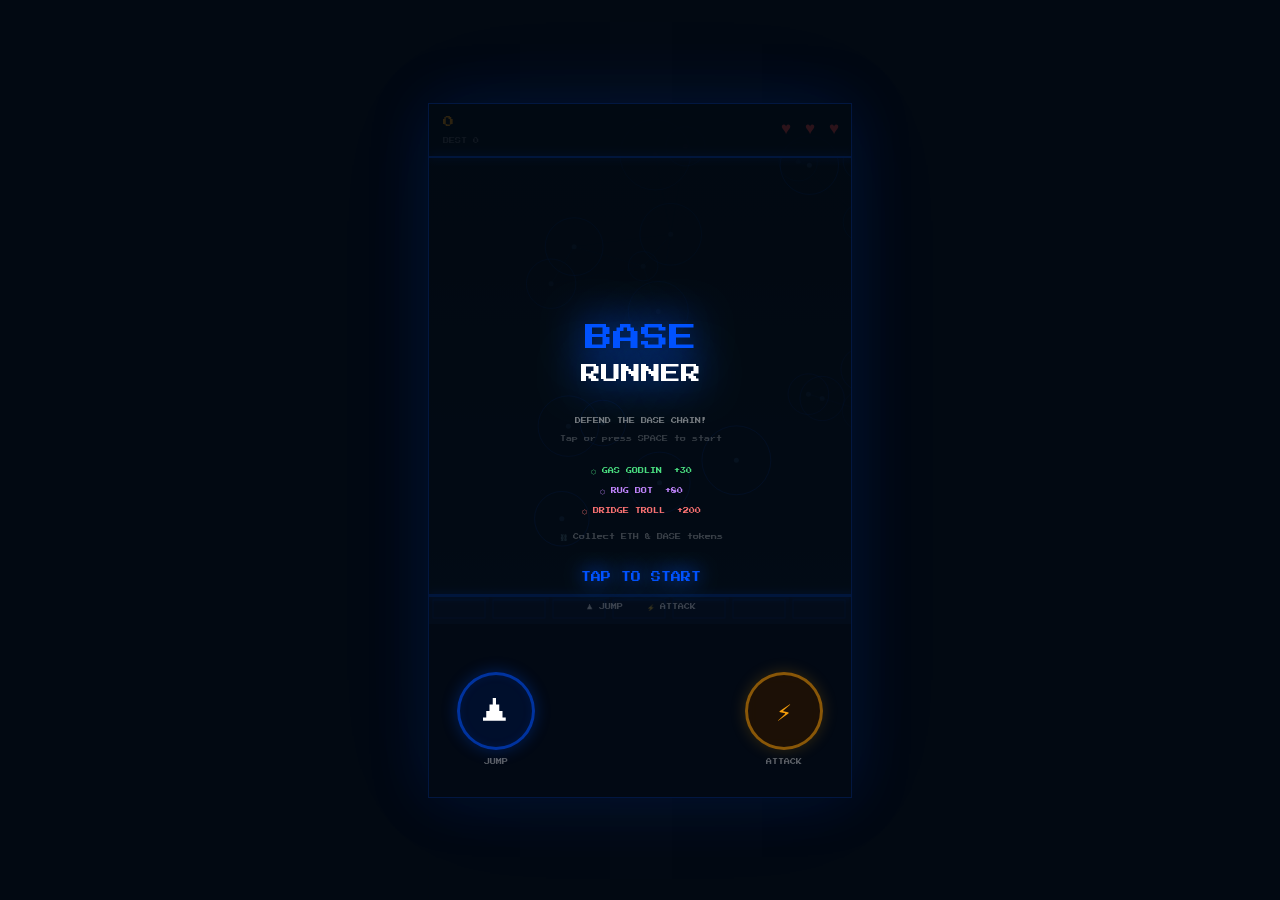
==== commit e929c3ee: "Add files via upload" ====
--- a/index.html
+++ b/index.html
@@ -1,26 +1,384 @@
 <!DOCTYPE html>
 <html lang="en">
+
 <head>
-  <meta charset="UTF-8"/>
-  <meta name="viewport" content="width=device-width, initial-scale=1.0, maximum-scale=1.0, user-scalable=no"/>
-  <title>BASE RUNNER - Crypto Edition</title>
-  <meta name="description" content="Defend the Base Chain! A Farcaster brawler with ETH, BTC and Base atmosphere."/>
-  <!-- Farcaster Mini App Metadata -->
-  <meta name="fc:miniapp" content='{"version":"1","imageUrl":"https://base-runner.netlify.app/preview.png","button":{"title":"🎮 Play BASE RUNNER","action":{"type":"launch_frame","name":"BASE RUNNER","url":"https://base-runner.netlify.app","splashImageUrl":"https://base-runner.netlify.app/icon.png","splashBackgroundColor":"#030B1A"}}}' />
-  <link rel="preconnect" href="https://fonts.googleapis.com"/>
-  <link href="https://fonts.googleapis.com/css2?family=Press+Start+2P&display=swap" rel="stylesheet"/>
-  <link rel="stylesheet" href="style.css">
+  <meta charset="UTF-8" />
+  <meta name="viewport" content="width=device-width, initial-scale=1.0, maximum-scale=1.0, user-scalable=no" />
+  <title>BASE RUNNER</title>
+  <meta name="description"
+    content="Base Chain Defender — A Farcaster Mini App game. Defeat Gas Goblins, Rug Bots and Bridge Trolls!" />
+  <meta name="fc:miniapp"
+    content='{"version":"1","imageUrl":"https://base-runner.netlify.app/preview.png","button":{"title":"🎮 Play BASE RUNNER","action":{"type":"launch_frame","name":"BASE RUNNER","url":"https://base-runner.netlify.app","splashImageUrl":"https://base-runner.netlify.app/icon.png","splashBackgroundColor":"#020912"}}}' />
+  <link rel="preconnect" href="https://fonts.googleapis.com" />
+  <link href="https://fonts.googleapis.com/css2?family=Press+Start+2P&display=swap" rel="stylesheet" />
+  <style>
+    *,
+    *::before,
+    *::after {
+      margin: 0;
+      padding: 0;
+      box-sizing: border-box
+    }
+
+    html,
+    body {
+      width: 100%;
+      height: 100%;
+      background: #020912;
+      display: flex;
+      align-items: center;
+      justify-content: center;
+      overflow: hidden;
+      font-family: 'Press Start 2P', monospace;
+      user-select: none;
+      -webkit-user-select: none;
+      touch-action: none
+    }
+
+    #app {
+      position: relative;
+      width: 424px;
+      height: 695px;
+      overflow: hidden;
+      border: 1px solid #0052FF33;
+      box-shadow: 0 0 60px #0052FF22, 0 0 120px #0052FF0A
+    }
+
+    canvas {
+      display: block;
+      width: 424px;
+      height: 695px
+    }
+
+    #controls {
+      position: absolute;
+      bottom: 0;
+      left: 0;
+      right: 0;
+      height: 155px;
+      display: flex;
+      align-items: center;
+      justify-content: space-between;
+      padding: 12px 28px 28px;
+      pointer-events: none;
+      z-index: 10
+    }
+
+    .ctrl-btn {
+      pointer-events: all;
+      width: 78px;
+      height: 78px;
+      border-radius: 50%;
+      border: 3px solid rgba(0, 82, 255, .55);
+      background: rgba(0, 20, 60, .6);
+      backdrop-filter: blur(6px);
+      color: #fff;
+      font-family: 'Press Start 2P', monospace;
+      font-size: 26px;
+      cursor: pointer;
+      display: flex;
+      align-items: center;
+      justify-content: center;
+      transition: background .08s, transform .08s;
+      -webkit-tap-highlight-color: transparent;
+      box-shadow: 0 0 16px rgba(0, 82, 255, .3), inset 0 0 10px rgba(0, 82, 255, .1);
+      position: relative
+    }
+
+    .ctrl-btn:active,
+    .ctrl-btn.pressed {
+      background: rgba(0, 82, 255, .45);
+      border-color: rgba(0, 82, 255, .95);
+      transform: scale(.91);
+      box-shadow: 0 0 24px rgba(0, 82, 255, .65)
+    }
+
+    #btn-attack {
+      border-color: rgba(245, 158, 11, .5);
+      background: rgba(40, 20, 0, .7);
+      color: #F59E0B;
+      box-shadow: 0 0 16px rgba(245, 158, 11, .2)
+    }
+
+    #btn-attack:active,
+    #btn-attack.pressed {
+      background: rgba(245, 158, 11, .3);
+      border-color: rgba(245, 158, 11, .95);
+      box-shadow: 0 0 24px rgba(245, 158, 11, .55)
+    }
+
+    .lbl {
+      position: absolute;
+      bottom: -18px;
+      left: 50%;
+      transform: translateX(-50%);
+      font-size: 6px;
+      color: rgba(255, 255, 255, .35);
+      white-space: nowrap
+    }
+
+    #share-btn {
+      display: none;
+      position: absolute;
+      bottom: 172px;
+      left: 50%;
+      transform: translateX(-50%);
+      padding: 14px 22px;
+      background: linear-gradient(135deg, #0052FF, #0038CC);
+      border: 2px solid #60A5FA;
+      border-radius: 8px;
+      color: #fff;
+      font-family: 'Press Start 2P', monospace;
+      font-size: 8px;
+      cursor: pointer;
+      z-index: 20;
+      pointer-events: all;
+      box-shadow: 0 0 28px rgba(0, 82, 255, .55);
+      white-space: nowrap
+    }
+
+    #share-btn:active {
+      transform: translateX(-50%) scale(.96)
+    }
+
+    #add-btn {
+      display: none;
+      position: absolute;
+      bottom: 240px;
+      left: 50%;
+      transform: translateX(-50%);
+      padding: 10px 18px;
+      background: rgba(0, 82, 255, .12);
+      border: 1px solid rgba(0, 82, 255, .4);
+      border-radius: 8px;
+      color: rgba(255, 255, 255, .65);
+      font-family: 'Press Start 2P', monospace;
+      font-size: 6px;
+      cursor: pointer;
+      z-index: 20;
+      pointer-events: all;
+      white-space: nowrap
+    }
+  </style>
 </head>
+
 <body>
-<div id="app">
-  <canvas id="canvas" width="424" height="695"></canvas>
-  <div id="controls">
-    <button class="ctrl-btn" id="btn-jump">▲<span class="lbl">JUMP</span></button>
-    <button class="ctrl-btn" id="btn-attack">⚡<span class="lbl">ATTACK</span></button>
+  <div id="app">
+    <canvas id="canvas" width="424" height="695"></canvas>
+    <div id="controls">
+      <button class="ctrl-btn" id="btn-jump">▲<span class="lbl">JUMP</span></button>
+      <button class="ctrl-btn" id="btn-attack">⚡<span class="lbl">ATTACK</span></button>
+    </div>
+    <button id="share-btn">🟦 SHARE ON FARCASTER</button>
+    <button id="add-btn">➕ ADD MINI APP</button>
   </div>
-  <button id="share-btn">🟦 SHARE ON FARCASTER</button>
-  <button id="add-btn">➕ ADD MINI APP</button>
-</div>
-<script src="game.js"></script>
+
+  <script>
+    'use strict';
+    const W = 424, H = 695, GY = 490, GR = 0.55, JV = -13.5, SI = 2.8, SM = 6.5, SC = 0.0004, SPW = 130, SPM = 55;
+
+    /* ── AUDIO ── */
+    class SFX { constructor() { try { this.c = new (window.AudioContext || window.webkitAudioContext) } catch { this.c = null } } resume() { this.c?.state === 'suspended' && this.c.resume() } _p(f, t, d, v, s = null) { if (!this.c) return; const o = this.c.createOscillator(), g = this.c.createGain(); o.connect(g); g.connect(this.c.destination); o.type = t; o.frequency.value = f; if (s) o.frequency.exponentialRampToValueAtTime(s, this.c.currentTime + d); g.gain.setValueAtTime(v, this.c.currentTime); g.gain.exponentialRampToValueAtTime(0.001, this.c.currentTime + d); o.start(); o.stop(this.c.currentTime + d) } jump() { this._p(180, 'square', .15, .18, 420) } punch() { this._p(120, 'sawtooth', .08, .22, 60) } hurt() { this._p(90, 'square', .12, .28, 45) } coin() { this._p(550, 'sine', .1, .18, 700) } kill() { this._p(300, 'square', .12, .2, 180) } start() { [261, 330, 392, 523].forEach((f, i) => setTimeout(() => this._p(f, 'sine', .18, .18), i * 90)) } over() { [200, 160, 120, 80].forEach((f, i) => setTimeout(() => this._p(f, 'square', .15, .25), i * 100)) } }
+
+    /* ── PLAYER ── */
+    class Player { constructor() { this.x = 88; this.y = GY; this.vy = 0; this.w = 34; this.h = 50; this.onGnd = true; this.st = 'run'; this.atk = 0; this.hrt = 0; this.inv = 0; this.rc = 0; this.rt = 0 } jump(s) { if (!this.onGnd) return; this.vy = JV; this.onGnd = false; this.st = 'jump'; s.jump() } attack(s) { if (this.atk > 0) return; this.atk = 22; this.st = 'attack'; s.punch() } hurt(s) { if (this.inv > 0) return false; this.st = 'hurt'; this.hrt = 16; this.inv = 80; this.vy = -4; s.hurt(); return true } hb() { return { x: this.x, y: this.y - this.h, w: this.w, h: this.h } } pb() { if (this.st !== 'attack' || this.atk < 12) return null; return { x: this.x + this.w, y: this.y - this.h + 8, w: 48, h: this.h - 16 } } update() { if (!this.onGnd) { this.vy += GR; this.y += this.vy; if (this.y >= GY) { this.y = GY; this.vy = 0; this.onGnd = true; if (this.st !== 'attack') this.st = 'run' } } if (this.atk > 0 && --this.atk === 0 && this.st !== 'hurt') this.st = this.onGnd ? 'run' : 'jump'; if (this.hrt > 0 && --this.hrt === 0 && this.st === 'hurt') this.st = this.onGnd ? 'run' : 'jump'; if (this.inv > 0) this.inv--; if (++this.rt % 7 === 0) this.rc = (this.rc + 1) % 4 } draw(ctx) { if (this.inv > 0 && Math.floor(this.inv / 4) % 2 === 0) return; const { x, y, w, h, st, rc, atk } = this, cx = x + w / 2, ty = y - h; ctx.save(); ctx.fillStyle = 'rgba(0,82,255,.22)'; ctx.beginPath(); ctx.ellipse(cx, y + 3, 18, 5, 0, 0, Math.PI * 2); ctx.fill(); ctx.fillStyle = '#1E3A8A'; if (st === 'run') { const s = Math.sin(rc * Math.PI / 2) * 9; ctx.fillRect(cx - 13, y - 18, 11, 18 + s * .5); ctx.fillRect(cx + 2, y - 18, 11, 18 - s * .5) } else { ctx.fillRect(cx - 13, y - 20, 26, 20) } ctx.fillStyle = '#0052FF'; ctx.strokeStyle = '#003ACC'; ctx.lineWidth = 2; ctx.beginPath(); ctx.roundRect(cx - 16, ty + 18, 32, 26, 4); ctx.fill(); ctx.stroke(); ctx.fillStyle = 'rgba(255,255,255,.85)'; ctx.font = '8px serif'; ctx.textAlign = 'center'; ctx.fillText('Ⓑ', cx, ty + 36); ctx.fillStyle = '#FBBF24'; ctx.strokeStyle = '#D97706'; ctx.lineWidth = 2; ctx.beginPath(); ctx.roundRect(cx - 11, ty, 22, 20, 4); ctx.fill(); ctx.stroke(); ctx.fillStyle = '#1C1917'; ctx.fillRect(cx - 7, ty + 6, 4, 4); ctx.fillRect(cx + 3, ty + 6, 4, 4); ctx.fillStyle = '#1D4ED8'; ctx.beginPath(); ctx.moveTo(cx - 13, ty + 2); ctx.lineTo(cx + 13, ty + 2); ctx.lineTo(cx + 13, ty + 12); ctx.lineTo(cx - 13, ty + 12); ctx.closePath(); ctx.fill(); if (st === 'attack' && atk > 10) { const ext = (22 - atk) * 2.5, fx = cx + w * .4 + ext; ctx.fillStyle = '#FBBF24'; ctx.strokeStyle = '#D97706'; ctx.lineWidth = 2; ctx.beginPath(); ctx.roundRect(fx, ty + 18, 18, 16, 4); ctx.fill(); ctx.stroke(); ctx.shadowColor = '#60A5FA'; ctx.shadowBlur = 14; ctx.strokeStyle = '#93C5FD'; ctx.lineWidth = 2; ctx.strokeRect(fx - 3, ty + 15, 24, 22); ctx.shadowBlur = 0 } ctx.restore() } }
+
+    /* ── ENEMY ── */
+    class Enemy { constructor(type, spd) { this.tp = type; this.x = W + 55; this.y = GY; this.w = type === 'goblin' ? 28 : type === 'bot' ? 36 : 54; this.h = type === 'goblin' ? 34 : type === 'bot' ? 46 : 62; this.hp = type === 'troll' ? 4 : type === 'bot' ? 2 : 1; this.mhp = this.hp; this.spd = spd * (type === 'goblin' ? 1.4 : type === 'troll' ? .65 : 1); this.dead = false; this.tk = 0; this.fr = 0; this.fl = 0; this.scd = type === 'bot' ? 80 : 9999; this.shot = false } hb() { return { x: this.x, y: this.y - this.h, w: this.w, h: this.h } } hit() { this.hp--; this.fl = 10; if (this.hp <= 0) { this.dead = true; return true } return false } update(ws) { this.x -= (this.spd + ws * .3); if (++this.tk % 10 === 0) this.fr = (this.fr + 1) % 4; if (this.fl > 0) this.fl--; if (--this.scd <= 0 && this.x < W - 30) { this.shot = true; this.scd = 100 } } draw(ctx) { const { x, y, w, h, tp, fr, fl } = this, cx = x + w / 2, ty = y - h; ctx.save(); ctx.filter = 'none'; ctx.fillStyle = 'rgba(200,0,0,.18)'; ctx.beginPath(); ctx.ellipse(cx, y + 3, w / 2, 5, 0, 0, Math.PI * 2); ctx.fill(); if (fl > 0) ctx.filter = 'brightness(4)'; if (tp === 'goblin') this._g(ctx, cx, ty, fr); else if (tp === 'bot') this._b(ctx, cx, ty, fr); else this._t(ctx, cx, ty, fr); ctx.filter = 'none'; if (this.mhp > 1) { ctx.fillStyle = '#1F2937'; ctx.fillRect(x, ty - 10, w, 5); ctx.fillStyle = this.hp / this.mhp > .5 ? '#22C55E' : '#EF4444'; ctx.fillRect(x, ty - 10, w * (this.hp / this.mhp), 5) } ctx.restore() } _g(ctx, cx, ty, fr) { const b = Math.sin(fr * Math.PI / 2) * 3; ctx.fillStyle = '#4ADE80'; ctx.strokeStyle = '#166534'; ctx.lineWidth = 2; ctx.beginPath(); ctx.roundRect(cx - 14, ty + b, 28, 20, [8, 8, 4, 4]); ctx.fill(); ctx.stroke(); ctx.beginPath(); ctx.roundRect(cx - 12, ty + 18 + b, 24, 16, 5); ctx.fill(); ctx.stroke(); ctx.fillStyle = '#FEF08A'; ctx.fillRect(cx - 9, ty + 4 + b, 6, 7); ctx.fillRect(cx + 3, ty + 4 + b, 6, 7); ctx.fillStyle = '#14532D'; ctx.fillRect(cx - 7, ty + 6 + b, 3, 4); ctx.fillRect(cx + 5, ty + 6 + b, 3, 4); ctx.fillStyle = '#FDE047'; ctx.font = '5px "Press Start 2P"'; ctx.textAlign = 'center'; ctx.fillText('GAS', cx, ty + 28 + b) } _b(ctx, cx, ty, fr) { const b = Math.sin(fr * Math.PI / 2) * 2; ctx.fillStyle = '#C084FC'; ctx.strokeStyle = '#6B21A8'; ctx.lineWidth = 2; ctx.fillRect(cx - 12, ty + b, 24, 18); ctx.strokeRect(cx - 12, ty + b, 24, 18); ctx.fillStyle = '#A855F7'; ctx.strokeStyle = '#6B21A8'; ctx.fillRect(cx - 16, ty + 18 + b, 32, 28); ctx.strokeRect(cx - 16, ty + 18 + b, 32, 28); ctx.fillStyle = '#EF4444'; ctx.fillRect(cx - 9, ty + 5 + b, 18, 6); ctx.fillStyle = '#A855F7'; ctx.fillRect(cx - 22, ty + 20 + b, 8, 14); ctx.fillRect(cx + 14, ty + 20 + b, 8, 14); ctx.strokeStyle = '#D8B4FE'; ctx.lineWidth = 1.5; ctx.beginPath(); ctx.moveTo(cx - 5, ty + b); ctx.lineTo(cx - 5, ty - 8 + b); ctx.moveTo(cx + 5, ty + b); ctx.lineTo(cx + 5, ty - 8 + b); ctx.stroke(); ctx.fillStyle = '#F9A8D4'; ctx.font = '5px "Press Start 2P"'; ctx.textAlign = 'center'; ctx.fillText('RUG', cx, ty + 34 + b) } _t(ctx, cx, ty, fr) { const b = Math.sin(fr * Math.PI / 2) * 2; ctx.fillStyle = '#F87171'; ctx.strokeStyle = '#991B1B'; ctx.lineWidth = 3; ctx.beginPath(); ctx.roundRect(cx - 20, ty + b, 40, 28, 8); ctx.fill(); ctx.stroke(); ctx.fillStyle = '#EF4444'; ctx.strokeStyle = '#991B1B'; ctx.beginPath(); ctx.roundRect(cx - 24, ty + 26 + b, 48, 36, 6); ctx.fill(); ctx.stroke(); ctx.fillStyle = '#FEF08A'; ctx.fillRect(cx - 13, ty + 8 + b, 10, 9); ctx.fillRect(cx + 3, ty + 8 + b, 10, 9); ctx.fillStyle = '#1C1917'; ctx.fillRect(cx - 10, ty + 10 + b, 6, 6); ctx.fillRect(cx + 5, ty + 10 + b, 6, 6); ctx.strokeStyle = '#7F1D1D'; ctx.lineWidth = 3; ctx.beginPath(); ctx.moveTo(cx - 14, ty + 6 + b); ctx.lineTo(cx - 3, ty + 11 + b); ctx.moveTo(cx + 3, ty + 11 + b); ctx.lineTo(cx + 14, ty + 6 + b); ctx.stroke(); ctx.fillStyle = '#EF4444'; ctx.fillRect(cx - 36, ty + 28 + b, 14, 22); ctx.fillRect(cx + 22, ty + 28 + b, 14, 22); ctx.fillStyle = '#FDE047'; ctx.font = '7px "Press Start 2P"'; ctx.textAlign = 'center'; ctx.fillText('BOSS', cx, ty - 8) } }
+
+    /* ── PROJECTILE ── */
+    class Proj { constructor(x, y) { this.x = x; this.y = y; this.vx = -5; this.vy = -1.5; this.dead = false } update() { this.x += this.vx; this.vy += .12; this.y += this.vy; if (this.x < -20 || this.y > H + 20) this.dead = true } box() { return { x: this.x - 7, y: this.y - 7, w: 14, h: 14 } } draw(ctx) { ctx.save(); ctx.shadowColor = '#A855F7'; ctx.shadowBlur = 10; ctx.fillStyle = '#A855F7'; ctx.beginPath(); ctx.arc(this.x, this.y, 8, 0, Math.PI * 2); ctx.fill(); ctx.fillStyle = '#D8B4FE'; ctx.beginPath(); ctx.arc(this.x - 2, this.y - 2, 3.5, 0, Math.PI * 2); ctx.fill(); ctx.restore() } }
+
+    /* ── TOKEN ── */
+    class Token { constructor(x, y, t) { this.x = x; this.y = y; this.t = t; this.r = 13; this.a = 0; this.ph = Math.random() * Math.PI * 2; this.col = false } update(ws) { this.x -= ws; this.a += .05; this.ph += .04 } dy() { return Math.sin(this.ph) * 6 } box() { const d = this.dy(); return { x: this.x - this.r, y: this.y - this.r + d, w: this.r * 2, h: this.r * 2 } } draw(ctx) { const { x, r, t, a } = this, y = this.y + this.dy(), c = t === 'eth' ? '#F59E0B' : '#0052FF', ic = t === 'eth' ? '#FDE047' : '#93C5FD'; ctx.save(); ctx.translate(x, y); ctx.rotate(a); ctx.shadowColor = c; ctx.shadowBlur = 14; ctx.fillStyle = c; ctx.beginPath(); ctx.arc(0, 0, r, 0, Math.PI * 2); ctx.fill(); ctx.fillStyle = ic; ctx.beginPath(); ctx.arc(0, 0, r * .58, 0, Math.PI * 2); ctx.fill(); ctx.fillStyle = '#fff'; ctx.font = `${r * .85}px serif`; ctx.textAlign = 'center'; ctx.textBaseline = 'middle'; ctx.fillText(t === 'eth' ? 'Ξ' : 'Ⓑ', 0, 1); ctx.restore() } }
+
+    /* ── BURST PARTICLES ── */
+    class Burst { constructor(x, y, c, n = 8) { this.pts = Array.from({ length: n }, () => ({ x, y, vx: (Math.random() - .5) * 9, vy: Math.random() * -7 - 1, r: 2 + Math.random() * 4, life: 1, c })) } update() { this.pts.forEach(p => { p.x += p.vx; p.y += p.vy; p.vy += .3; p.life -= .045 }); this.pts = this.pts.filter(p => p.life > 0) } done() { return this.pts.length === 0 } draw(ctx) { this.pts.forEach(p => { ctx.save(); ctx.globalAlpha = p.life; ctx.shadowColor = p.c; ctx.shadowBlur = 8; ctx.fillStyle = p.c; ctx.beginPath(); ctx.arc(p.x, p.y, p.r * p.life, 0, Math.PI * 2); ctx.fill(); ctx.restore() }) } }
+
+    /* ── SCORE POP ── */
+    class Pop { constructor(x, y, txt, c = '#F59E0B') { this.x = x; this.y = y; this.txt = txt; this.c = c; this.life = 1.2 } update() { this.y -= 1.2; this.life -= .025 } done() { return this.life <= 0 } draw(ctx) { ctx.save(); ctx.globalAlpha = Math.min(this.life, 1); ctx.fillStyle = this.c; ctx.font = '9px "Press Start 2P"'; ctx.textAlign = 'center'; ctx.shadowColor = this.c; ctx.shadowBlur = 10; ctx.fillText(this.txt, this.x, this.y); ctx.restore() } }
+
+    /* ── BG NODE ── */
+    class BgNode { constructor(init = false) { this.reset(init) } reset(init = false) { this.x = init ? Math.random() * W : W + 10; this.y = 40 + Math.random() * (GY - 100); this.r = 12 + Math.random() * 24; this.al = .04 + Math.random() * .08; this.sp = .25 + Math.random() * .9; this.ph = Math.random() * Math.PI * 2 } update() { this.x -= this.sp; this.ph += .018; if (this.x < -40) this.reset() } draw(ctx) { const a = this.al * (.65 + .35 * Math.sin(this.ph)); ctx.save(); ctx.strokeStyle = `rgba(0,82,255,${a * 4})`; ctx.lineWidth = 1; ctx.beginPath(); ctx.arc(this.x, this.y, this.r, 0, Math.PI * 2); ctx.stroke(); ctx.fillStyle = `rgba(96,165,250,${a * 3})`; ctx.beginPath(); ctx.arc(this.x, this.y, 2.5, 0, Math.PI * 2); ctx.fill(); ctx.restore() } }
+
+    /* ── MAIN GAME ── */
+    class Game {
+      constructor() {
+        this.cv = document.getElementById('canvas');
+        this.cx = this.cv.getContext('2d');
+        this.sfx = new SFX();
+        this.st = 'menu';
+        this.sc = 0; this.hi = +(localStorage.getItem('br_hi') || 0);
+        this.lv = 3; this.co = 0; this.ct = 0; this.kl = 0; this.fr = 0;
+        this.ws = SI; this.sp = 0; this.spi = SPW; this.tcd = 0; this.go = 0;
+        this.pl = null; this.en = []; this.pr = []; this.tk = []; this.bu = []; this.po = [];
+        this.bg = Array.from({ length: 20 }, (_, i) => new BgNode(i < 16));
+        this.sdk = null;
+        this._initSDK();
+        this._bind();
+        this._run();
+      }
+
+      async _initSDK() {
+        try { const m = await import('https://esm.sh/@farcaster/miniapp-sdk@latest'); this.sdk = m.sdk; await this.sdk.actions.ready() } catch { }
+        document.getElementById('share-btn').onclick = () => this._share();
+        document.getElementById('add-btn').onclick = () => this.sdk?.actions?.addMiniApp?.().catch(() => { });
+      }
+
+      async _share() {
+        const t = `🎮 BASE RUNNER — ${this.sc} puan!\n⛓️ ${this.kl} düşman yendim!\nFarcaster'da oyna 👇`;
+        if (this.sdk) { try { await this.sdk.actions.composeCast({ text: t }); return } catch { } }
+        window.open(`https://warpcast.com/~/compose?text=${encodeURIComponent(t)}`, '_blank');
+      }
+
+      _begin() {
+        this.st = 'playing'; this.sc = 0; this.lv = 3; this.co = 0; this.ct = 0; this.kl = 0; this.fr = 0;
+        this.ws = SI; this.sp = 0; this.spi = SPW; this.tcd = 0; this.go = 0;
+        this.en = []; this.pr = []; this.tk = []; this.bu = []; this.po = [];
+        this.pl = new Player();
+        document.getElementById('share-btn').style.display = 'none';
+        document.getElementById('add-btn').style.display = 'none';
+        this.sfx.resume(); this.sfx.start();
+      }
+
+      _end() {
+        this.st = 'gameover';
+        if (this.sc > this.hi) { this.hi = this.sc; localStorage.setItem('br_hi', this.hi) }
+        this.sfx.over();
+        setTimeout(() => { document.getElementById('share-btn').style.display = 'block'; document.getElementById('add-btn').style.display = 'block' }, 1100);
+      }
+
+      _bind() {
+        document.addEventListener('keydown', e => {
+          if (['Space', 'ArrowUp', 'KeyW'].includes(e.code)) { e.preventDefault(); this._jump() }
+          if (['KeyZ', 'KeyA', 'KeyX', 'ArrowRight'].includes(e.code)) { e.preventDefault(); this._atk() }
+          if (e.code === 'Enter') this._start();
+        });
+        const j = document.getElementById('btn-jump'), a = document.getElementById('btn-attack');
+        const btn = (el, fn) => { el.addEventListener('touchstart', e => { e.preventDefault(); fn(); el.classList.add('pressed') }, { passive: false }); el.addEventListener('touchend', () => el.classList.remove('pressed'), { passive: true }); el.addEventListener('mousedown', fn) };
+        btn(j, () => this._jump()); btn(a, () => this._atk());
+        this.cv.addEventListener('click', () => this._start());
+        this.cv.addEventListener('touchstart', e => { e.preventDefault(); this._start() }, { passive: false });
+      }
+      _jump() { if (this.st === 'playing') this.pl?.jump(this.sfx); else this._begin() }
+      _atk() { if (this.st === 'playing') this.pl?.attack(this.sfx) }
+      _start() { if (this.st !== 'playing') this._begin() }
+
+      _ov(a, b) { return a.x < b.x + b.w && a.x + a.w > b.x && a.y < b.y + b.h && a.y + a.h > b.y }
+
+      _update() {
+        if (this.st !== 'playing') return;
+        ++this.fr; this.go = (this.go + this.ws) % 60;
+        this.ws = Math.min(SM, SI + this.fr * SC);
+        this.spi = Math.max(SPM, SPW - this.fr * .035);
+        if (this.fr % 60 === 0) this.sc += 3;
+        if (this.ct > 0 && --this.ct === 0) this.co = 0;
+        if (++this.sp >= this.spi) { this.sp = 0; this._spE() }
+        if (++this.tcd >= 95) { this.tcd = 0; if (Math.random() < .75) this._spT() }
+        this.pl.update();
+        this.bg.forEach(n => n.update());
+        this.en.forEach(e => { e.update(this.ws); if (e.shot) { this.pr.push(new Proj(e.x, e.y - e.h / 2)); e.shot = false } });
+        this.en = this.en.filter(e => !e.dead && e.x > -80);
+        this.pr.forEach(p => p.update()); this.pr = this.pr.filter(p => !p.dead);
+        this.tk.forEach(t => t.update(this.ws)); this.tk = this.tk.filter(t => !t.col && t.x > -30);
+        this.bu.forEach(b => b.update()); this.bu = this.bu.filter(b => !b.done());
+        this.po.forEach(p => p.update()); this.po = this.po.filter(p => !p.done());
+        this._col();
+      }
+
+      _spE() { const r = Math.random(), t = this.kl > 20 && r < .12 ? 'troll' : this.kl > 6 && r < .38 ? 'bot' : 'goblin'; this.en.push(new Enemy(t, this.ws * .38 + 1.6)) }
+      _spT() { const t = Math.random() < .55 ? 'eth' : 'base', y = Math.random() < .45 ? GY - 13 : GY - 80 - Math.random() * 90; this.tk.push(new Token(W + 18, y, t)) }
+
+      _col() {
+        const { pl: p, en: e, pr: r, tk: k } = this, ph = p.hb(), pa = p.pb();
+        for (const en of e) {
+          if (en.dead) continue;
+          const eh = en.hb();
+          if (pa && this._ov(pa, eh)) {
+            const d = en.hit();
+            this.bu.push(new Burst(en.x + en.w / 2, en.y - en.h / 2, d ? '#F59E0B' : '#60A5FA', d ? 14 : 6));
+            if (d) { const pts = en.tp === 'troll' ? 200 : en.tp === 'bot' ? 80 : 30; this.sc += pts; this.kl++; this.co++; this.ct = 130; this.sfx.kill(); this.po.push(new Pop(en.x + en.w / 2, en.y - en.h, `+${pts}`, '#F59E0B')) }
+            else this.sfx.punch();
+          }
+          if (!en.dead && this._ov(ph, eh) && p.hurt(this.sfx) && --this.lv <= 0) this._end();
+        }
+        for (const pj of r) { if (pj.dead) continue; if (this._ov(ph, pj.box())) { pj.dead = true; this.bu.push(new Burst(pj.x, pj.y, '#A855F7', 6)); if (p.hurt(this.sfx) && --this.lv <= 0) this._end() } }
+        for (const t of k) { if (t.col) continue; if (this._ov(ph, t.box())) { t.col = true; const pts = t.t === 'eth' ? 20 : 10; this.sc += pts; this.sfx.coin(); this.bu.push(new Burst(t.x, t.y, t.t === 'eth' ? '#F59E0B' : '#60A5FA', 8)); this.po.push(new Pop(t.x, t.y, `+${pts}`, t.t === 'eth' ? '#FBBF24' : '#60A5FA')) } }
+      }
+
+      _draw() {
+        const ctx = this.cx;
+        const bg = ctx.createLinearGradient(0, 0, 0, GY); bg.addColorStop(0, '#020912'); bg.addColorStop(1, '#061426');
+        ctx.fillStyle = bg; ctx.fillRect(0, 0, W, H);
+        ctx.fillStyle = '#040D20'; ctx.fillRect(0, GY, W, H - GY);
+
+        // BG connections
+        ctx.save();
+        const ns = this.bg;
+        for (let i = 0; i < ns.length - 1; i++)for (let j = i + 1; j < ns.length; j++) { const d = Math.hypot(ns[i].x - ns[j].x, ns[i].y - ns[j].y); if (d < 110) { ctx.strokeStyle = `rgba(0,82,255,${(1 - d / 110) * .07})`; ctx.lineWidth = 1; ctx.beginPath(); ctx.moveTo(ns[i].x, ns[i].y); ctx.lineTo(ns[j].x, ns[j].y); ctx.stroke() } }
+        ctx.restore();
+        ns.forEach(n => n.draw(ctx));
+
+        // Ground tiles
+        ctx.save();
+        const tw = 60, rows = Math.ceil(W / tw) + 2;
+        for (let i = 0; i < rows; i++) { const tx = i * tw - this.go; ctx.fillStyle = '#0A1A40'; ctx.fillRect(tx, GY, tw, 30); ctx.shadowColor = '#0052FF'; ctx.shadowBlur = 8; ctx.fillStyle = '#0052FF'; ctx.fillRect(tx, GY, tw, 3); ctx.shadowBlur = 0; ctx.strokeStyle = 'rgba(0,82,255,.3)'; ctx.lineWidth = 1; ctx.strokeRect(tx + 4, GY + 6, tw - 8, 18) }
+        ctx.restore();
+
+        this.tk.forEach(t => t.draw(ctx));
+        this.en.forEach(e => e.draw(ctx));
+        this.pr.forEach(p => p.draw(ctx));
+        this.pl?.draw(ctx);
+        this.bu.forEach(b => b.draw(ctx));
+        this.po.forEach(p => p.draw(ctx));
+        this._hud(ctx);
+        if (this.st === 'menu') this._menu(ctx);
+        if (this.st === 'gameover') this._gover(ctx);
+      }
+
+      _hud(ctx) {
+        ctx.fillStyle = 'rgba(3,11,26,.88)'; ctx.fillRect(0, 0, W, 54);
+        ctx.shadowColor = '#0052FF'; ctx.shadowBlur = 8; ctx.fillStyle = '#0052FF'; ctx.fillRect(0, 52, W, 2); ctx.shadowBlur = 0;
+        ctx.fillStyle = '#F59E0B'; ctx.font = '11px "Press Start 2P"'; ctx.textAlign = 'left'; ctx.fillText(`${this.sc}`, 14, 24);
+        ctx.fillStyle = 'rgba(255,255,255,.32)'; ctx.font = '6px "Press Start 2P"'; ctx.fillText(`BEST ${this.hi}`, 14, 40);
+        ctx.textAlign = 'right';
+        for (let i = 0; i < 3; i++) { ctx.fillStyle = i < this.lv ? '#EF4444' : 'rgba(255,255,255,.15)'; ctx.font = '17px serif'; ctx.fillText('♥', W - 14 - i * 24, 30) }
+        if (this.co >= 2) { ctx.fillStyle = '#FBBF24'; ctx.font = '8px "Press Start 2P"'; ctx.textAlign = 'center'; ctx.shadowColor = '#F59E0B'; ctx.shadowBlur = 12; ctx.fillText(`x${this.co} COMBO!`, W / 2, 43); ctx.shadowBlur = 0 }
+      }
+
+      _menu(ctx) {
+        ctx.fillStyle = 'rgba(2,9,18,.82)'; ctx.fillRect(0, 0, W, H);
+        const cy = H / 2;
+        ctx.save(); ctx.shadowColor = '#0052FF'; ctx.shadowBlur = 40;
+        ctx.fillStyle = '#0052FF'; ctx.font = '28px "Press Start 2P"'; ctx.textAlign = 'center'; ctx.fillText('BASE', W / 2, cy - 100);
+        ctx.fillStyle = '#FFFFFF'; ctx.font = '20px "Press Start 2P"'; ctx.fillText('RUNNER', W / 2, cy - 68);
+        ctx.shadowBlur = 0; ctx.restore();
+        ctx.fillStyle = 'rgba(255,255,255,.45)'; ctx.font = '6px "Press Start 2P"'; ctx.textAlign = 'center';
+        ctx.fillText('DEFEND THE BASE CHAIN!', W / 2, cy - 28);
+        ctx.fillStyle = 'rgba(255,255,255,.2)'; ctx.fillText('Tap or press SPACE to start', W / 2, cy - 10);
+        ctx.fillStyle = '#4ADE80'; ctx.fillText('⬡ GAS GOBLIN  +30', W / 2, cy + 22);
+        ctx.fillStyle = '#C084FC'; ctx.fillText('⬡ RUG BOT  +80', W / 2, cy + 42);
+        ctx.fillStyle = '#F87171'; ctx.fillText('⬡ BRIDGE TROLL  +200', W / 2, cy + 62);
+        ctx.fillStyle = 'rgba(255,255,255,.22)'; ctx.fillText('⛓️ Collect ETH & BASE tokens', W / 2, cy + 88);
+        if (Math.floor(Date.now() / 540) % 2 === 0) { ctx.fillStyle = '#0052FF'; ctx.font = '10px "Press Start 2P"'; ctx.shadowColor = '#0052FF'; ctx.shadowBlur = 18; ctx.fillText('TAP TO START', W / 2, cy + 130); ctx.shadowBlur = 0 }
+        ctx.fillStyle = 'rgba(255,255,255,.22)'; ctx.font = '6px "Press Start 2P"'; ctx.fillText('▲ JUMP    ⚡ ATTACK', W / 2, cy + 158);
+      }
+
+      _gover(ctx) {
+        ctx.fillStyle = 'rgba(2,9,18,.86)'; ctx.fillRect(0, 0, W, H);
+        const cy = H / 2;
+        ctx.shadowColor = '#EF4444'; ctx.shadowBlur = 30; ctx.fillStyle = '#EF4444'; ctx.font = '18px "Press Start 2P"'; ctx.textAlign = 'center'; ctx.fillText('GAME OVER', W / 2, cy - 120); ctx.shadowBlur = 0;
+        ctx.fillStyle = '#F59E0B'; ctx.font = '12px "Press Start 2P"'; ctx.fillText(`SCORE: ${this.sc}`, W / 2, cy - 80);
+        ctx.fillStyle = 'rgba(255,255,255,.45)'; ctx.font = '8px "Press Start 2P"'; ctx.fillText(`BEST: ${this.hi}`, W / 2, cy - 55);
+        ctx.fillStyle = '#60A5FA'; ctx.font = '7px "Press Start 2P"'; ctx.fillText(`${this.kl} ENEMIES DEFEATED`, W / 2, cy - 30);
+        if (Math.floor(Date.now() / 580) % 2 === 0) { ctx.fillStyle = '#fff'; ctx.font = '9px "Press Start 2P"'; ctx.shadowColor = '#fff'; ctx.shadowBlur = 10; ctx.fillText('TAP TO RETRY', W / 2, cy + 20); ctx.shadowBlur = 0 }
+      }
+
+      _run() { this._update(); this._draw(); requestAnimationFrame(() => this._run()) }
+    }
+
+    window.addEventListener('DOMContentLoaded', () => new Game());
+  </script>
 </body>
-</html>
+
+</html>
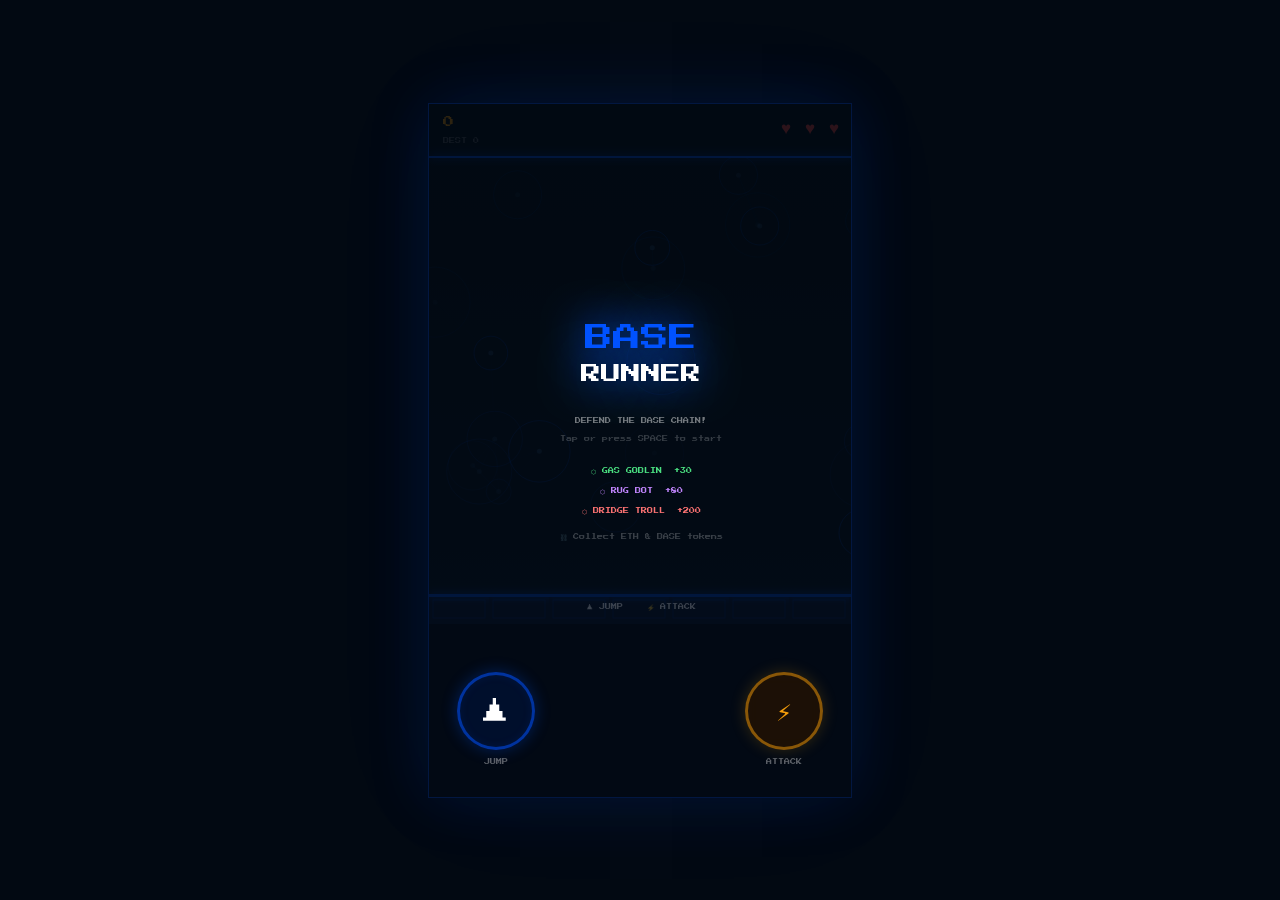
==== commit 0ebeefbb: "Add files via upload" ====
--- a/index.html
+++ b/index.html
@@ -5,10 +5,16 @@
   <meta charset="UTF-8" />
   <meta name="viewport" content="width=device-width, initial-scale=1.0, maximum-scale=1.0, user-scalable=no" />
   <title>BASE RUNNER</title>
-  <meta name="description"
-    content="Base Chain Defender — A Farcaster Mini App game. Defeat Gas Goblins, Rug Bots and Bridge Trolls!" />
-  <meta name="fc:miniapp"
-    content='{"version":"1","imageUrl":"https://base-runner.netlify.app/preview.png","button":{"title":"🎮 Play BASE RUNNER","action":{"type":"launch_frame","name":"BASE RUNNER","url":"https://base-runner.netlify.app","splashImageUrl":"https://base-runner.netlify.app/icon.png","splashBackgroundColor":"#020912"}}}' />
+  
+  <!-- Farcaster Mini App v2 Metadata -->
+  <meta name="fc:miniapp" content='{"version":"1","imageUrl":"https://base-runner.netlify.app/preview.png","button":{"title":"🎮 Play BASE RUNNER","action":{"type":"launch_frame","name":"BASE RUNNER","url":"https://base-runner.netlify.app","splashImageUrl":"https://base-runner.netlify.app/icon.png","splashBackgroundColor":"#020912"}}}' />
+  
+  <!-- Open Graph / Social -->
+  <meta property="og:title" content="BASE RUNNER" />
+  <meta property="og:description" content="Defend the Base Chain! A crypto-themed brawler for Farcaster." />
+  <meta property="og:image" content="https://base-runner.netlify.app/preview.png" />
+  <meta property="og:url" content="https://base-runner.netlify.app" />
+  <meta name="description" content="Base Chain Defender — A Farcaster Mini App game. Defeat Gas Goblins, Rug Bots and Bridge Trolls!" />
   <link rel="preconnect" href="https://fonts.googleapis.com" />
   <link href="https://fonts.googleapis.com/css2?family=Press+Start+2P&display=swap" rel="stylesheet" />
   <style>
